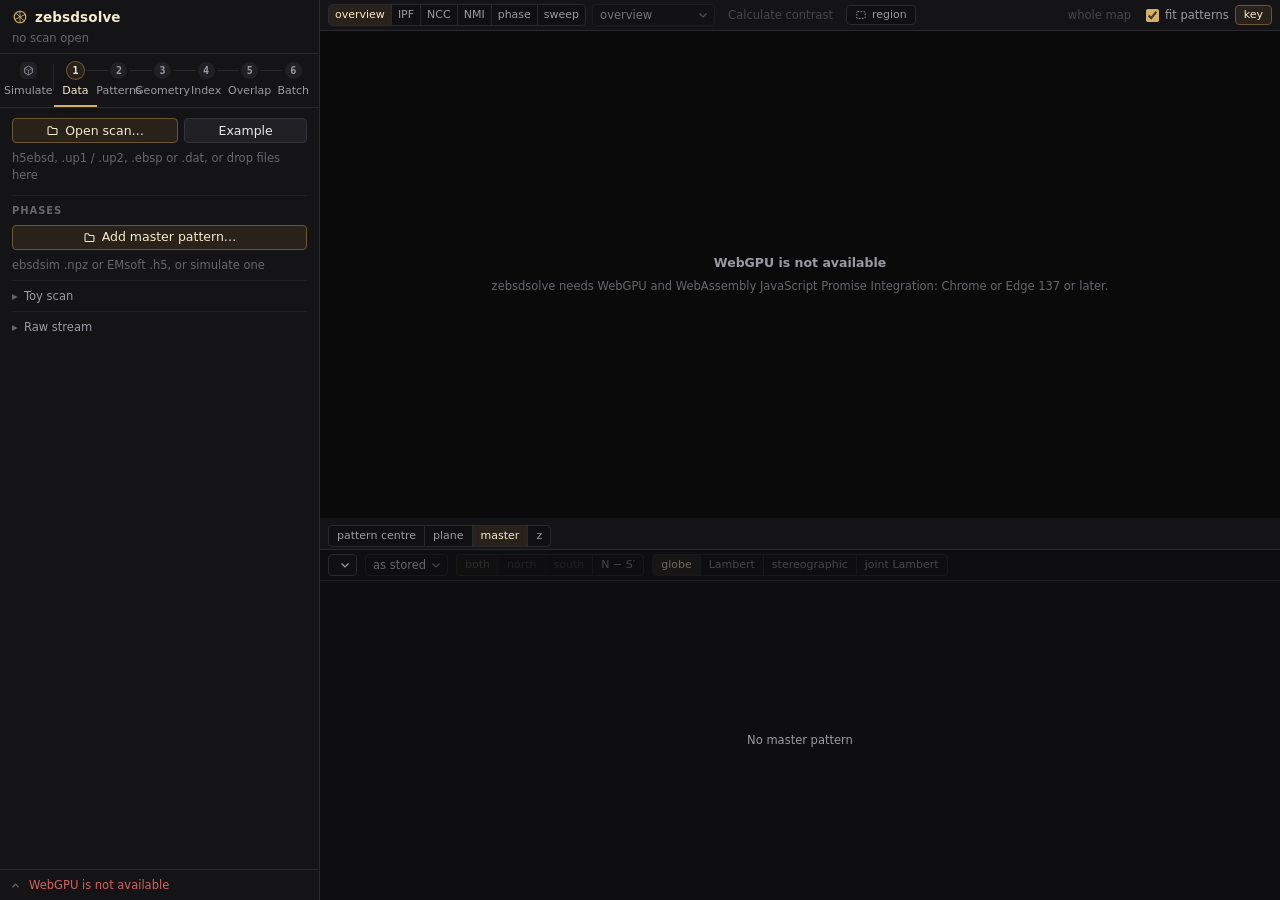
==== zebsdsolve_overlap/index.html @ 93751fd3 "Publish zebsdsolve overlap preview" ====
<!DOCTYPE html>
<html lang="en">
<head>
  <meta charset="utf-8">
  <meta name="viewport" content="width=device-width, initial-scale=1">
  <title>zebsdsolve overlap · EBSD indexing preview</title>
  <link rel="stylesheet" href="./css/app.css">
  <link rel="modulepreload" href="./zebsdsolve/zebsdsolve.js">
</head>
<body>
  <svg width="0" height="0" style="position:absolute" aria-hidden="true">
    <symbol id="i-logo" viewBox="0 0 20 20"><circle cx="10" cy="10" r="7.2" fill="none" stroke="currentColor" stroke-width="1.5"/><path d="M3.5 13.2 16.5 6.8M5 5.5l10 9M10 2.8v14.4" fill="none" stroke="currentColor" stroke-width="1.1" stroke-linecap="round"/></symbol>
    <symbol id="i-open" viewBox="0 0 16 16"><path d="M2.5 5.5V12a1 1 0 0 0 1 1h9a1 1 0 0 0 1-1V6.5a1 1 0 0 0-1-1H8L6.5 3.5h-3a1 1 0 0 0-1 1z" fill="none" stroke="currentColor" stroke-width="1.3" stroke-linejoin="round"/></symbol>
    <symbol id="i-play" viewBox="0 0 12 12"><path d="M3 1.8v8.4c0 .4.4.6.7.4l6.6-4.2c.3-.2.3-.6 0-.8L3.7 1.4c-.3-.2-.7 0-.7.4z" fill="currentColor"/></symbol>
    <symbol id="i-stop" viewBox="0 0 12 12"><rect x="2.5" y="2.5" width="7" height="7" rx="1" fill="currentColor"/></symbol>
    <symbol id="i-x" viewBox="0 0 12 12"><path d="M3 3l6 6M9 3l-6 6" fill="none" stroke="currentColor" stroke-width="1.5" stroke-linecap="round"/></symbol>
    <symbol id="i-crystal" viewBox="0 0 16 16"><path d="M8 1.6 13.6 4.8v6.4L8 14.4 2.4 11.2V4.8z" fill="none" stroke="currentColor" stroke-width="1.3" stroke-linejoin="round"/><path d="M2.4 4.8 8 8l5.6-3.2M8 8v6.4" fill="none" stroke="currentColor" stroke-width="1.1" stroke-linejoin="round" opacity=".75"/></symbol>
    <symbol id="i-up" viewBox="0 0 12 12"><path d="M3 7.5 6 4.5l3 3" fill="none" stroke="currentColor" stroke-width="1.5" stroke-linecap="round" stroke-linejoin="round"/></symbol>
    <symbol id="i-down" viewBox="0 0 16 16"><path d="M8 2.5v8M4.5 7.5 8 11l3.5-3.5M3 13.5h10" fill="none" stroke="currentColor" stroke-width="1.4" stroke-linecap="round" stroke-linejoin="round"/></symbol>
    <symbol id="i-roi" viewBox="0 0 16 16"><rect x="2.5" y="3.5" width="11" height="9" rx="1" fill="none" stroke="currentColor" stroke-width="1.3" stroke-dasharray="2.2 1.8"/></symbol>
  </svg>

  <div class="app" id="app" data-busy="0" data-scan="0">
    <aside class="rail" id="rail">
      <header class="rail-head">
        <div class="brand-row">
          <span class="brand"><svg><use href="#i-logo"/></svg>zebsdsolve</span>
          <span class="adapter" id="adapter" title="GPU adapter"></span>
        </div>
        <div class="scan-meta" id="scan-meta">no scan open</div>
      </header>
      <nav class="tabs" id="tabs" role="tablist" aria-label="Steps">
        <button type="button" role="tab" id="tab-simulate" data-tab="simulate" aria-selected="false" class="aux" title="Simulate a master pattern from a crystal structure: for a phase that has none, or to look at one"><span class="step" aria-hidden="true"><svg><use href="#i-crystal"/></svg></span>Simulate</button>
        <button type="button" role="tab" id="tab-data" data-tab="data" aria-selected="true"><span class="step" aria-hidden="true">1</span>Data</button>
        <button type="button" role="tab" id="tab-patterns" data-tab="patterns" aria-selected="false"><span class="step" aria-hidden="true">2</span>Patterns</button>
        <button type="button" role="tab" id="tab-geometry" data-tab="geometry" aria-selected="false"><span class="step" aria-hidden="true">3</span>Geometry</button>
        <button type="button" role="tab" id="tab-index" data-tab="index" aria-selected="false"><span class="step" aria-hidden="true">4</span>Index</button>
        <button type="button" role="tab" id="tab-overlap" data-tab="overlap" aria-selected="false"><span class="step" aria-hidden="true">5</span>Overlap</button>
        <button type="button" role="tab" id="tab-batch" data-tab="batch" aria-selected="false"><span class="step" aria-hidden="true">6</span>Batch</button>
      </nav>

      <div class="panels" id="panels">
        <section class="panel" data-tab="data" role="tabpanel" aria-labelledby="tab-data">
          <div class="row">
            <button type="button" class="primary" id="btn-open" title="h5ebsd (kikuchipy, Bruker, EDAX, Oxford .h5oina), EDAX .up1 / .up2, Oxford .ebsp, NORDIF Pattern.dat with Setting.txt. Read in place, in pieces; nothing is uploaded. A project .json saved under Index brings its settings and geometry back."><svg><use href="#i-open"/></svg>Open scan…</button>
            <button type="button" id="btn-example" title="A small nickel scan (55 × 75 patterns of 60 × 60, kikuchipy, CC BY 4.0) with its master pattern">Example</button>
            <input type="file" id="file-scan" multiple hidden>
            <input type="file" id="file-ang" hidden accept=".ang">
          </div>
          <dl class="facts" id="scan-facts"></dl>
          <p class="hint" id="scan-hint">h5ebsd, .up1 / .up2, .ebsp or .dat, or drop files here</p>
          <h4>Phases</h4>
          <div class="row">
            <button type="button" class="primary" id="btn-phase" title="One master pattern per candidate phase: ebsdsim .npz or EMsoft .h5. A phase that has none can be simulated under Simulate."><svg><use href="#i-open"/></svg>Add master pattern…</button>
            <input type="file" id="file-phase" multiple hidden accept=".npz,.h5,.hdf5">
          </div>
          <ul class="phases" id="phases"></ul>
          <p class="hint" id="phases-hint">ebsdsim .npz or EMsoft .h5, or simulate one</p>
          <details class="sub" id="toy">
            <summary title="A scan with a known answer, simulated from the master patterns above under the geometry as it stands: grains with random orientations and phases, on a background, counted as electrons. The same seed and settings make the same scan.">Toy scan</summary>
            <div class="fields" data-group="toy"></div>
            <div class="row">
              <button type="button" class="primary act" id="btn-toy" disabled title="Needs at least one master pattern">Make toy scan</button>
            </div>
          </details>
          <details class="sub">
            <summary title="For files that record no map or pattern shape. 0: as the file says. Open the file again after setting these.">Raw stream</summary>
            <div class="fields" data-group="scan"></div>
          </details>
        </section>

        <section class="panel" data-tab="patterns" role="tabpanel" aria-labelledby="tab-patterns" hidden>
          <h4>Size</h4>
          <div class="fields pstep" data-group="resolution">
            <label class="field wide" title="The whole factors that divide the pattern: plain binning. Any other factor can be typed below.">
              <span>pattern</span>
              <select id="bin-choices" disabled><option>open a scan</option></select>
            </label>
          </div>
          <dl class="kv" id="res-readout"></dl>
          <h4>NLPAR</h4>
          <div class="fields pstep" data-group="nlpar"></div>
          <dl class="kv" id="nlpar-readout" title="The selected pattern: its noise as stored and the share left after averaging; the share of its average that is the pattern itself; the neighbours that hold over 1 % of it"></dl>
          <h4>Background</h4>
          <div class="fields pstep" data-group="bgstatic"></div>
          <div class="fields pstep" data-group="bgdynamic"></div>
          <h4>Filters</h4>
          <div class="fields pstep" data-group="clahe"></div>
          <div class="fields pstep" data-group="bandpass"></div>
          <div class="fields pstep" data-group="mask"></div>
          <details class="sub">
            <summary title="CLAHE and the band pass reach the master patterns too, on the sphere, at the sizes they have there">Master</summary>
            <div class="fields pstep" data-group="master"></div>
            <dl class="kv" id="angle-readout"></dl>
          </details>
        </section>

        <section class="panel" data-tab="geometry" role="tabpanel" aria-labelledby="tab-geometry" hidden>
          <p id="imported-geometry-notice" class="geometry-notice" role="status" hidden>Pattern centre imported. Fitting is optional.</p>
          <div class="row">
            <button type="button" class="primary act" id="btn-fit-auto" title="From the geometry as it was given (by the file, or typed in): the vote for the pattern centre, then the simplest model of how the source moves over the scan that the map supports (one centre, a tilt line, the plane).">Auto fit geometry</button>
          </div>
          <div class="row">
            <button type="button" class="act" id="btn-fit-pc" title="One pattern centre for the whole map: tiers of candidates (PC search below), the fit patterns voting with their best correlation over all orientations.">Fit PC</button>
            <button type="button" class="act" id="btn-fit-plane" title="The plane of source points, from the geometry as it stands: every fit pattern fitted by itself (orientation and source), then the affine or projective map of the scan's rows and columns through those points (Winkelmann et al. 2020; kikuchipy's fit_pc).">Fit plane</button>
          </div>
          <dl class="kv" id="fit-readout"></dl>
          <details class="sub" id="plane-said-box" hidden>
            <summary>Fit details</summary>
            <dl class="kv" id="plane-said" title="Each with its standard error from leaving out one block of the map at a time. scatter: the patterns' own points about the fit. misfit: each model's error on held-out blocks against the best one's. swing, tilt: the sample's against the nominal. scan: its turn in the sample's plane and how far off square. steps: the beam's travel per row and column against what the steps and the pixel size say (1: as given)."></dl>
          </details>

          <h4>Pattern centre</h4>
          <div class="tri" id="pc-grid" title="Bruker convention: x and y in fractions of the pattern's width and height from the left and top, z in fractions of its height. current: a fit's, typed in, or the file's; type to set it. With a plane in use, it is the plane's at the map's middle."></div>
          <div class="row tight">
            <button type="button" class="mini" id="btn-geo-undo" disabled title="The pattern centre and detector rotation from before the last fit (and back again)">undo fit</button>
            <button type="button" class="mini" id="btn-geo-file" disabled title="The geometry as the scan was opened">reset to file</button>
          </div>

          <h4>PC search</h4>
          <div class="fields" data-group="pcrange"></div>
          <details class="sub" id="pc-plan-box">
            <summary id="pc-plan-sum">Tiers</summary>
            <pre class="readout" id="pc-plan" title="What Fit PC searches, from the pattern centre in use: each tier's range and step, about the last tier's winner"></pre>
          </details>
          <details class="sub">
            <summary>Advanced</summary>
            <div class="fields" data-group="pcsearch"></div>
          </details>

          <h4>Geometry</h4>
          <div class="fields" id="geometry-fields"></div>
          <details class="sub">
            <summary>Advanced</summary>
            <div class="tri" id="geo-turn-fields"></div>
            <div class="fields" data-group="pixel"></div>
          </details>

          <h4>Plane</h4>
          <div class="state"><span>in use</span><b id="plane-state">none</b>
            <button type="button" class="mini" id="btn-geo-plane" disabled title="Back to one pattern centre and the scan's steps">drop</button>
          </div>
          <div class="fields" data-group="plane"></div>
          <details class="sub">
            <summary>Advanced</summary>
            <div class="fields" data-group="planemore"></div>
          </details>
        </section>

        <section class="panel" data-tab="index" role="tabpanel" aria-labelledby="tab-index" hidden>
          <div class="row">
            <button type="button" class="primary act" id="btn-index"><svg><use href="#i-play"/></svg>Index</button>
            <button type="button" class="act" id="btn-batch-add">Add to batch</button>
            <button type="button" class="act" id="btn-tune" title="Before a large scan: index a sample of the region a few times over, and keep the batch and workgroup sizes that run fastest on this machine. About ten short trials.">Tune speed</button>
          </div>
          <dl class="kv" id="index-readout"></dl>
          <progress id="index-progress" max="1" value="0" aria-label="Indexing progress" hidden></progress>
          <div class="fields" data-group="index"></div>
          <h4>Acceptance</h4>
          <div class="fields" data-group="accept"></div>
          <dl class="kv" id="sweep-readout"></dl>
          <details class="sub">
            <summary>Sweeps</summary>
            <div class="fields" data-group="sweeps"></div>
          </details>
          <details class="sub">
            <summary>Advanced</summary>
            <div class="fields" data-group="indexmore"></div>
          </details>
          <details class="sub">
            <summary>IPF key</summary>
            <div class="fields" data-group="maps"></div>
          </details>
          <h4>Export</h4>
          <div class="row">
            <button type="button" class="needs-results" id="btn-ang"><svg><use href="#i-down"/></svg>.ang</button>
            <button type="button" class="needs-results" id="btn-ctf"><svg><use href="#i-down"/></svg>.ctf</button>
            <button type="button" class="needs-results" id="btn-h5"><svg><use href="#i-down"/></svg>.h5</button>
            <button type="button" class="needs-results" id="btn-h5oina"><svg><use href="#i-down"/></svg>.h5oina</button>
            <button type="button" id="btn-json" title="The geometry and every setting, as JSON. Dropped on the window (or opened with a scan), it brings them back."><svg><use href="#i-down"/></svg>project .json</button>
          </div>
        </section>
        <section class="panel" data-tab="overlap" role="tabpanel" aria-labelledby="tab-overlap" hidden>
          <div class="row"><button type="button" class="primary act" id="btn-overlap-run">Run overlap</button></div>
          <div class="fields">
            <label class="field wide"><span>Primary</span><select id="overlap-primary"><option value="stored">Existing results</option><option value="index">Index first</option></select></label>
            <label class="field"><span>Maximum components</span><select id="overlap-limit"><option>2</option><option>3</option><option>4</option></select></label>
            <label class="field"><span>Search candidates</span><input id="overlap-keep-n" type="number" min="1" max="8" step="1" value="1" title="Orientations retained per phase for each residual search in the next overlap run. Each is refined against the same residual, then compared by fitting all components to the original pattern. The primary indexing step is unchanged. For 3–4 components, the single-candidate sequence is also checked to prevent a worse final fit."></label>
          </div>
          <label class="check" title="Fit one shared Gaussian blur and positive spatial gain profile for every retained component, refitting all amplitudes against the original prepared pattern. Detector geometry stays fixed. Optional orientation polishing uses the same fitting model."><input type="checkbox" id="overlap-blur-gain"> Fit blur / gain</label>
          <label class="check" title="Refine component orientations with the same shared blur/gain and amplitude objective used for the mixture. Pattern centre stays fixed. A stronger smaller fit can restart the search. Stage thresholds instead require a passing addition to continue."><input type="checkbox" id="overlap-polish"> Polish orientations</label>
          <div class="fields">
            <label class="check" title="Screen each refined residual proposal before mixture fitting. If all proposals fail, retain the previous fit. This changes computation and is separate from Show only; the threshold is not calibrated confidence."><input type="checkbox" id="overlap-screen"> Screen residual NCC</label>
            <label class="field"><span>Minimum NCC</span><input id="overlap-screen-value" type="number" min="-1" max="1" step="0.01" value="0" disabled title="Inclusive minimum signed residual NCC for each proposed component. Dataset quality, search settings and pattern-centre accuracy affect this score. Rejected proposals remain in the export."></label>
          </div>
          <div class="fields" title="Optional minimum reduction in residual SSE for each added component, divided by the original prepared pattern energy. Enter a fraction from 0 to 1: 0.01 means 1%. Leave all blank to disable. When enabled, fill every stage through Maximum components and enable Screen residual NCC. If the best joint fit misses the minimum, this search cannot advance to the next stage. These settings affect computation, not display filters.">
            <label class="field" id="overlap-stage-2-row"><span>K2 minimum ΔSSE</span><input id="overlap-stage-2" type="number" min="0" max="1" step="any" title="Minimum normalized SSE reduction when adding component 2. Leave all stage thresholds blank to disable; 0.01 means 1% of original prepared pattern energy."></label>
            <label class="field" id="overlap-stage-3-row"><span>K3 minimum ΔSSE</span><input id="overlap-stage-3" type="number" min="0" max="1" step="any" title="Minimum normalized SSE reduction when adding component 3. Leave all stage thresholds blank to disable; 0.01 means 1% of original prepared pattern energy."></label>
            <label class="field" id="overlap-stage-4-row"><span>K4 minimum ΔSSE</span><input id="overlap-stage-4" type="number" min="0" max="1" step="any" title="Minimum normalized SSE reduction when adding component 4. Leave all stage thresholds blank to disable; 0.01 means 1% of original prepared pattern energy."></label>
          </div>
          <div class="row"><button type="button" class="act" id="btn-overlap-primary">Index primary</button><button type="button" class="act" id="btn-overlap-settings">Index settings</button></div>
          <progress id="overlap-progress" max="1" value="0" aria-label="Overlap progress" hidden></progress>
          <p class="readout" id="overlap-readout" role="status"></p>
          <div class="fields">
            <label class="field"><span>Primary NCC minimum</span><input id="overlap-primary-cutoff" type="number" min="-1" max="1" step="0.01" value="0" title="Inclusive acceptance of the original primary NCC. Controls the primary map and cells eligible for the next overlap run within the ROI; completed fits retain their execution cutoff."></label>
            <label class="field"><span>Residual map NCC minimum</span><input id="overlap-residual-cutoff" type="number" min="-1" max="1" step="0.01" value="0" title="Inclusive historical NCC of the refined residual-source orientation, before joint fitting or polishing. Filters the First accepted residual component map, independently of computational screening."></label>
            <label class="field wide"><span>Inspect</span><select id="overlap-component" title="Inspect the original primary or a component in the final fit."><option value="primary">Original primary</option><option value="1">Fit component 1</option><option value="2">Fit component 2</option></select></label>
          </div>
          <div class="fields overlap-filter">
            <label class="field"><span>Show only</span><select id="overlap-filter-metric"><option value="">All results</option></select></label>
            <label class="field"><span>Minimum</span><input id="overlap-filter-value" type="number" step="0.01" value="0.1" disabled></label>
          </div>
          <div class="row"><button type="button" id="btn-overlap-export">Export results</button></div>
        </section>
        <section class="panel" data-tab="batch" role="tabpanel" aria-labelledby="tab-batch" hidden>
          <div class="row"><button type="button" class="primary act" id="btn-batch-current">Add current scan</button></div>
          <label class="check batch-download-option" title="One ZIP per scan, using your browser's download location. The browser may ask to allow multiple downloads."><input type="checkbox" id="batch-downloads"> Save to Downloads</label>
          <button type="button" class="act" id="btn-batch-setup">Set up output folders…</button>
          <button type="button" class="act" id="btn-batch-folder">Set all output folders…</button>
          <div class="row"><button type="button" class="primary act" id="btn-batch-run">Run batch</button><button type="button" id="btn-batch-stop" disabled>Stop</button></div>
          <progress id="batch-progress" max="1" value="0" aria-label="Batch indexing progress" hidden></progress>
          <p class="readout" id="batch-readout"></p>
          <p class="readout" id="batch-editing"></p>
          <button type="button" class="act" id="btn-batch-new" hidden>Finish editing</button>
          <button type="button" class="act" id="btn-batch-clear">Clear batch</button>

        </section>

        <section class="panel" data-tab="simulate" role="tabpanel" aria-labelledby="tab-simulate" hidden>
          <div class="row">
            <button type="button" class="primary" id="btn-cif" title="A crystal structure to simulate: .cif (or drop one on the window). It is read into the International Tables' standard setting; how it was read goes to the log."><svg><use href="#i-open"/></svg>Open CIF…</button>
            <select id="cif-preset" title="Common crystals at their room-temperature lattice parameters">
              <option value="">or a preset…</option>
              <option value="Ni">nickel</option>
              <option value="Al">aluminium</option>
              <option value="Fe-alpha">iron, ferrite (bcc)</option>
              <option value="Fe-gamma">iron, austenite (fcc)</option>
              <option value="Si">silicon</option>
              <option value="Ti-alpha">titanium, α (hcp)</option>
              <option value="GaN">gallium nitride</option>
            </select>
            <input type="file" id="file-cif" hidden accept=".cif">
          </div>
          <div class="crystal" id="crystal" hidden>
            <div class="crystal-name"><b id="crystal-name"></b><span id="crystal-group"></span></div>
            <div class="cellpars" id="cellpars" title="The cell (Å, °): the parameters the crystal's family leaves free can be typed in, the others follow. Point at one to see it on the cell."></div>
            <div class="sites" id="crystal-sites"></div>
            <p class="facts-line" id="crystal-facts" title="Point group, density and the cell's volume"></p>
          </div>
          <div class="row">
            <button type="button" class="primary act" id="btn-simulate" disabled title="Needs a crystal: open a CIF or pick a preset"><svg><use href="#i-play"/></svg>Simulate</button>
          </div>
          <div class="result" id="sim-result" hidden>
            <div class="row">
              <input type="text" id="sim-name" spellcheck="false" autocomplete="off" title="The name the phase takes when it is added, and the saved file's">
              <button type="button" class="primary" id="btn-sim-phase" disabled title="Add the simulated master pattern as a candidate phase (listed under Data)">Add as phase</button>
              <button type="button" id="btn-sim-save" disabled title="Save it as an .npz in ebsdsim's layout, which this app, the Python package and ebsdsim all read"><svg><use href="#i-down"/></svg>.npz</button>
            </div>
          </div>
          <h4>Beam</h4>
          <div class="fields" data-group="simbeam"></div>
          <h4>Master</h4>
          <div class="fields" data-group="simmaster"></div>
          <details class="sub">
            <summary>Advanced</summary>
            <div class="fields" data-group="simbethe"></div>
            <div class="fields" data-group="simsolver"></div>
          </details>
        </section>
      </div>

      <footer class="console" id="console" data-open="0" data-err="0">
        <div class="console-log" id="console-log">
          <div class="console-head">
            <span class="ttl">log</span>
            <span class="grow"></span>
            <button type="button" class="ghost mini" id="btn-log-copy" title="Copy the log">copy</button>
            <button type="button" class="ghost mini icon" id="btn-log-close" title="Fold the log away"><svg class="flip"><use href="#i-up"/></svg></button>
          </div>
          <pre class="log" id="log"></pre>
        </div>
        <div class="console-bar" id="console-bar" role="button" tabindex="0" aria-expanded="false" aria-controls="console-log" title="The log: click to open it">
          <span class="progress" id="progress" hidden><span id="progress-bar"></span></span>
          <svg class="chev"><use href="#i-up"/></svg>
          <span class="status" id="status">starting…</span>
          <span class="badge" id="log-badge" hidden title="Errors since the log was last open"></span>
          <span class="compile" id="compile" hidden></span>
          <button type="button" class="stop mini" id="btn-stop" hidden><svg><use href="#i-stop"/></svg>Stop</button>
        </div>
      </footer>
    </aside>

    <main class="stage" id="stage">
      <section id="batch-workspace" class="batch-workspace" aria-label="Batch queue" hidden>
        <div class="batch-heading"><h2>Batch queue</h2><span id="batch-count"></span></div>
        <p id="batch-empty">No queued scans</p>
        <div class="batch-table-wrap"><table class="batch-table" id="batch-table" hidden>
          <thead><tr><th scope="col">Output name</th><th scope="col">Folder</th><th scope="col">Scan</th><th scope="col">Phases</th><th scope="col">BW</th><th scope="col">ROI</th><th scope="col">Status</th><th scope="col">Actions</th></tr></thead>
          <tbody id="batch-jobs"></tbody>
        </table></div>
      </section>
      <section class="pane map-pane" id="map-pane">
        <div class="pane-bar">
          <div class="seg" id="map-kind" role="tablist">
            <button type="button" data-kind="overview" aria-pressed="true" title="Stored pattern quality or calculated pattern contrast">overview</button>
            <button type="button" data-kind="ipf" aria-pressed="false" title="Inverse pole figure colours: the crystal direction along a sample axis (beside: the axis and the key)">IPF</button>
            <button type="button" data-kind="ncc" aria-pressed="false" title="Normalized cross-correlation of each pattern with its simulation">NCC</button>
            <button type="button" data-kind="nmi" aria-pressed="false" title="Normalized mutual information of each pattern with its simulation; its key gives z too (how far above chance on this scan, in chance's standard deviations), which is the NMI on another scale">NMI</button>
            <button type="button" data-kind="phase" aria-pressed="false">phase</button>
            <button type="button" data-kind="sweep" aria-pressed="false" title="The sweep that found an accepted match for each cell (dark: none did)">sweep</button>
          </div>
          <span class="map-opts" id="ipf-opts" hidden>
            <select id="ipf-axis" class="slim" aria-label="IPF sample axis" title="The sample axis whose direction in the crystal is coloured">
              <option value="ipf_z">Z</option>
              <option value="ipf_x">X</option>
              <option value="ipf_y">Y</option>
            </select>
            <select id="ipf-key" class="slim" aria-label="IPF colour key" title="The colour key. Nolze: Nolze and Hielscher's (2016, 'Orientations – perfectly colored'): the hue balanced so that red, yellow, green, cyan, blue and magenta take even shares, a gray centre, and no jump where symmetry-equivalent directions meet (the Laue class's key). Nolze, rotations: the same from the proper rotations alone, so that a direction and its opposite differ: it tells apart orientations the Laue key colours alike. RGB corners: the classic key, red, green and blue at the sector's corners ([001], [101], [111] for cubic) mixed between, uneven in hue. White centre: white at the sector's middle and the hue round it.">
              <option value="perfect">Nolze</option>
              <option value="perfect_rotation">Nolze, rotations</option>
              <option value="classic">RGB corners</option>
              <option value="hue">white centre</option>
            </select>
          </span>
          <span class="map-opts" id="overview-opts">
            <select id="overview-source" class="slim" aria-label="Overview source" title="What the overview shows: the quality the file stores for each pattern, or each pattern's contrast" disabled><option value="none">overview</option><option value="calculated">pattern contrast</option></select>
            <button type="button" class="ghost mini" id="btn-overview" disabled title="Calculate each pattern's contrast (its standard deviation), coarse at once and sharpening">Calculate contrast</button>
          </span>
          <button type="button" class="tool" id="btn-roi" aria-pressed="false" title="The region of interest, which the fits and indexing keep to: drag a box on the map (shift-drag does it any time)"><svg><use href="#i-roi"/></svg><span id="roi-text">region</span></button>
          <button type="button" class="ghost mini icon" id="btn-roi-clear" aria-label="Clear region" hidden title="The whole map again"><svg><use href="#i-x"/></svg></button>
          <span class="grow"></span>
          <span class="meta" id="map-hover"></span>
          <button type="button" class="ghost mini" id="btn-zoom" disabled title="Scroll to zoom in on the map, drag to move it, double-click (or this) to show all of it">whole map</button>
          <label class="check" title="Show the fit points on the map"><input type="checkbox" id="show-fit" checked> fit patterns</label>
          <button type="button" class="tool" id="btn-key" aria-pressed="true" title="Show or hide the key to the map's colours, on its right">key</button>
        </div>
        <div class="map-views">
          <div class="map-view">
            <div class="pane-bar overlap-map-control" id="overlap-map-control" hidden><select id="overlap-map-component" aria-label="Left map component"><option value="primary">Original primary</option><option value="residual">First accepted residual component</option><option value="1">Fit component 1</option><option value="2">Fit component 2</option></select><select id="overlap-map" aria-label="Left map metric">
            <optgroup label="Selected component">
              <option value="ipf_z">IPF Z</option><option value="ipf_x">IPF X</option><option value="ipf_y">IPF Y</option><option value="phase">Phase</option>
              <option value="fraction">Contrast share</option><option value="proposal_ncc">Search NCC</option>
            </optgroup>
            <optgroup label="Mixture fit">
              <option value="mixture_ncc">Mixture NCC</option><option value="single_improvement">ΔSSE over single</option>
            </optgroup>
          </select></div>
        <div class="well" id="map-well" tabindex="0" title="Click or drag to select a pattern; the arrow keys step it (with shift: by ten). Scroll zooms about the pointer, a drag moves a zoomed map.">
          <canvas id="map" width="1" height="1"></canvas>
          <svg id="map-over" class="over"></svg>
          <div class="legend" id="map-legend" hidden title="What the map's colours mean. Click to fold it away."></div>
          <div class="empty" id="map-empty">
            <p><b>Open a scan</b> or try the example</p>
          </div>
        </div>
          </div>
          <div class="map-view" id="overlap-map-view" hidden>
            <div class="pane-bar overlap-map-control" id="overlap-map-control-2"><select id="overlap-map-component-2" aria-label="Right map component"><option value="primary">Original primary</option><option value="residual" selected>First accepted residual component</option><option value="1">Fit component 1</option><option value="2">Fit component 2</option></select><select id="overlap-map-2" aria-label="Right map metric">
            <optgroup label="Selected component">
              <option value="ipf_z">IPF Z</option><option value="ipf_x">IPF X</option><option value="ipf_y">IPF Y</option><option value="phase">Phase</option>
              <option value="fraction">Contrast share</option><option value="proposal_ncc">Search NCC</option>
            </optgroup>
            <optgroup label="Mixture fit">
              <option value="mixture_ncc">Mixture NCC</option><option value="single_improvement">ΔSSE over single</option>
            </optgroup>
          </select></div>
        <div class="well" id="overlap-map-well" tabindex="0" title="Click or drag to select a pattern; the arrow keys step it (with shift: by ten). Scroll zooms about the pointer, a drag moves a zoomed map.">
          <canvas id="overlap-map-canvas" width="1" height="1"></canvas>
          <svg id="overlap-map-over" class="over"></svg>
          <div class="legend" id="overlap-map-legend" hidden title="What the map's colours mean. Click to fold it away."></div>
        </div>
          </div>
        </div>
      </section>

      <div class="split split-h" id="split-dock" role="separator" aria-orientation="horizontal" title="Drag to resize; double-click for the default"></div>

      <section class="pane dock-pane">
        <div class="pane-bar">
          <div class="seg" id="dock-kind" role="tablist">
            <button type="button" data-dock="votes" aria-pressed="false" title="The last pattern-centre search: the volume of the fit patterns' votes over every candidate (x, y, z)">pattern centre</button>
            <button type="button" data-dock="plane" aria-pressed="false" title="The last plane fit: every fit pattern's own source point, and the plane through them">plane</button>
            <button type="button" data-dock="master" aria-pressed="true" title="A master pattern: a phase's, or the last simulated one">master</button>
            <button type="button" data-dock="z" aria-pressed="false" title="How the indexed cells' matches stand above chance, with the acceptance threshold">z</button>
          </div>
          <span class="grow"></span>
          <span class="meta" id="dock-meta"></span>
        </div>
        <div class="dock">
          <div class="dock-view" id="dock-votes" hidden>
            <div class="votes pcv" id="votes-body" data-empty="1">
              <section class="zone pcv-cmp" id="pc-cmp">
                <header class="zone-bar">
                  <span class="ttl">Pattern</span>
                  <span class="grow"></span>
                  <div class="seg" id="pc-cmp-show" role="tablist" title="The simulation beside the pattern: under the pattern centre the file gave and under the one in use in turn, or one of them held. Each has its own orientation, found under that centre and refined. A click on the simulation switches between the two.">
                    <button type="button" data-show="flicker" aria-pressed="true">flicker</button>
                    <button type="button" data-show="file" aria-pressed="false">file PC</button>
                    <button type="button" data-show="now" aria-pressed="false">current PC</button>
                  </div>
                </header>
                <div class="pc-cmp-pair">
                  <figure><div class="well"><canvas id="pc-cmp-exp" width="1" height="1"></canvas></div><figcaption><span id="pc-cmp-exp-cap">the pattern</span></figcaption></figure>
                  <figure><div class="well" id="pc-cmp-well"><canvas id="pc-cmp-sim" width="1" height="1"></canvas><span class="pc-tag" id="pc-cmp-tag"></span></div><figcaption><span id="pc-cmp-cap"></span></figcaption></figure>
                </div>
                <pre class="readout zone-foot" id="pc-cmp-readout"></pre>
              </section>
              <section class="zone pcv-search" id="votes-grid" data-mode="z">
                <header class="zone-bar">
                  <span class="ttl">Search</span>
                  <div class="seg" id="votes-levels" role="tablist" title="Every tier the search scored, in order. Each is centred on the last one's winner and narrower (or as wide and moved, when the winner was on the border)."></div>
                  <span class="meta" id="votes-meta"></span>
                  <span class="grow"></span>
                  <div class="seg" id="votes-what" role="tablist" title="What the volume and the slices show: the density of the patterns' ballots, which chose the winner, or the patterns' mean correlation">
                    <button type="button" data-what="ballots" aria-pressed="true">ballots</button>
                    <button type="button" data-what="mean" aria-pressed="false">mean NCC</button>
                  </div>
                </header>
                <div class="votes-empty" id="votes-hint">
                  <p class="hint">Search plan</p>
                  <pre class="readout" id="votes-plan"></pre>
                </div>
                <div class="pcv-body">
                  <figure class="space"><div class="well"><canvas id="votes-3d" width="1" height="1"></canvas></div><figcaption><span id="votes-3d-cap"></span></figcaption></figure>
                  <figure class="every"><div class="well" tabindex="0" title="Click a slice to move the cross-hair; scroll over the slices, or drag the slider, to step through them; the arrow keys and Page Up / Page Down do the same"><canvas id="votes-all" width="1" height="1"></canvas><svg id="votes-all-over" class="over"></svg></div>
                    <figcaption>
                      <div class="seg" id="votes-mode" role="tablist" title="Every slice along one axis, side by side">
                        <button type="button" data-mode="z" aria-pressed="true" title="Every x–y slice, side by side along z">z</button>
                        <button type="button" data-mode="y" aria-pressed="false" title="Every x–z slice, side by side along y">y</button>
                        <button type="button" data-mode="x" aria-pressed="false" title="Every y–z slice, side by side along x">x</button>
                      </div>
                    <label class="check" title="A disc on each candidate that some fit pattern scores highest under, larger the more patterns choose it. A vote is trustworthy where the patterns agree."><input type="checkbox" id="votes-pats"> per pattern</label>
                      <span id="votes-all-cap"></span><input type="range" class="slide" id="votes-all-slide" min="0" max="0" step="1">
                    </figcaption>
                  </figure>
                </div>
                <div class="zone-foot vote-read">
                  <pre class="readout" id="votes-readout"></pre>
                  <div class="vote-acts">
                    <button type="button" class="mini" id="votes-take" title="Make the candidate under the cross-hair the pattern centre, to fit again from there">use cross-hair</button>
                    <button type="button" class="ghost mini" id="votes-follow" title="Put the cross-hair back on the pattern centre in use. It goes there by itself whenever the pattern centre changes (a fit, or a value typed in).">reset cross-hair</button>
                  </div>
                  <p class="hint marks"><span class="k" style="color:#fff">□</span> winner <span class="k" style="color:#fff">┄</span> next tier <span class="k" style="color:#fff">╱</span> path <span class="k" style="color:#e8c77e">+</span> current <span class="k" style="color:#9d9da4">×</span> start <span class="k" style="color:#6a9ec8">×</span> file</p>
                </div>
              </section>
            </div>
          </div>
          <div class="dock-view" id="dock-plane" hidden>
            <div class="plane-wrap" id="plane-body" hidden>
              <div class="view-bar">
                <div class="seg" id="plane-mode" role="tablist" title="How the fit is shown: each pattern-centre coordinate's trend along the map's rows and columns, or the three together as colour over the map">
                  <button type="button" data-mode="trends" aria-pressed="true">trends</button>
                  <button type="button" data-mode="colour" aria-pressed="false">colour</button>
                </div>
              </div>
              <div class="well"><canvas id="plane-canvas" width="1" height="1"></canvas></div>
              <p class="hint" id="plane-cap"></p>
            </div>
            <p class="hint" id="plane-hint">No plane fit yet</p>
          </div>
          <div class="dock-view" id="dock-master" data-empty="1">
            <div class="view-bar">
              <select id="master-src" title="Which master pattern: a candidate phase's, or the last simulated one"></select>
              <select id="master-stage" title="A phase's master as it was loaded, or filtered: after the master filters under Patterns (CLAHE, the band pass, the smoothing), as patterns are matched with it">
                <option value="stored">as stored</option>
                <option value="filtered">filtered</option>
              </select>
              <div class="seg" id="master-site" role="tablist" title="The simulated master of every site together (weighted by their shares), or of one site alone (or click its name under Simulate)" hidden></div>
              <div class="seg" id="view-half" role="tablist" title="What is shown of the sphere. For a crystal without a centre of symmetry the two hemispheres differ: look at both, one, or the difference I(d) − I(−d) of the upper and the lower one's inversion (orange: brighter, blue: darker).">
                <button type="button" data-half="both" aria-pressed="true" title="Both hemispheres, each seen from above (Lambert and stereographic projections)">both</button>
                <button type="button" data-half="north" aria-pressed="false" title="The upper (northern) hemisphere alone">north</button>
                <button type="button" data-half="south" aria-pressed="false" title="The lower (southern) hemisphere alone, seen from above">south</button>
                <button type="button" data-half="diff" aria-pressed="false" title="The upper hemisphere less the lower one's inversion, I(d) − I(−d): zero everywhere for a crystal with a centre of symmetry">N − S′</button>
              </div>
              <div class="seg" id="view-mode" role="tablist" title="How the sphere is drawn. Drag to turn it (flat projections, locked: to move it), shift-drag to move it, scroll to zoom about the pointer, control-scroll to spin it, double-click for the first view.">
                <button type="button" data-view="globe" aria-pressed="true" title="The sphere seen from outside">globe</button>
                <button type="button" data-view="lambert" aria-pressed="false" title="The two hemispheres as equal-area (Lambert) squares, as master patterns are stored">Lambert</button>
                <button type="button" data-view="stereographic" aria-pressed="false" title="The two hemispheres as stereographic discs: angles kept, areas not">stereographic</button>
                <button type="button" data-view="joint" aria-pressed="false" title="The whole sphere in one square: the upper Lambert square in the middle (a diamond), the lower one's four triangles folded out into the corners (the joint Rosca–Lambert projection)">joint Lambert</button>
              </div>
            </div>
            <div class="well globe-well" id="master-well">
              <div class="well-tools tl">
                <label class="check" id="view-stereo-box" title="The globe as a stereogram: two views, one for each eye, side by side, for parallel viewing (look through the screen, as at something far off, until the two fuse). The globes stand as far apart as the eyes; their turn against each other is the eyes' angle on the sphere at the distance set below."><input type="checkbox" id="view-stereo"> stereo</label>
              </div>
              <div class="well-tools tr">
                <label class="check" id="view-lock-box" title="Keep the flat projections' poles where they are: a drag then moves the picture instead of turning the sphere (control-scroll still spins it about the north pole; shift-drag moves it either way). No effect on the globe."><input type="checkbox" id="view-lock" checked> lock</label>
                <div class="seg" id="view-look" role="tablist" title="Look down a crystal axis (in a flat projection: that axis at the centre). Drag the picture to turn it from there.">
                  <button type="button" data-look="0,0,1" title="Down onto the north pole: the crystal's z">z</button>
                  <button type="button" data-look="1,0,0" title="Along the crystal's x">x</button>
                  <button type="button" data-look="0,1,0" title="Along the crystal's y">y</button>
                  <button type="button" data-look="0,0,-1" title="Up onto the south pole">−z</button>
                  <button type="button" data-look="" title="The first view (or double-click the picture)">↺</button>
                </div>
              </div>
              <div class="well-tools bl stereo-bar" id="stereo-bar" hidden>
                <label title="How far the screen is from your eyes: the angle between the two views is the eye separation over this (at 500 mm and 60 mm, 6.9°)">distance <input type="range" id="stereo-dist" min="200" max="1500" step="10" value="500"><output id="stereo-dist-out">500 mm</output></label>
                <label title="The distance between your eyes (the interpupillary distance), which is how far apart the two views stand on the screen, taking a screen pixel as 0.265 mm (a 96 dpi screen: a different one needs it adjusted)"><span>eye separation</span> <input type="range" id="stereo-ipd" min="40" max="80" step="1" value="60"><output id="stereo-ipd-out">60 mm</output></label>
                <label class="check" title="Swap the two views (for cross-eyed viewing)"><input type="checkbox" id="stereo-swap"> swap</label>
              </div>
            </div>
            <p class="hint" id="master-hint">No master pattern</p>
          </div>
          <div class="dock-view" id="dock-z" hidden>
            <div class="well"><canvas id="zhist" width="1" height="1"></canvas></div>
            <p class="hint" id="z-hint">Not indexed yet</p>
          </div>
        </div>
      </section>

      <div class="split split-v" id="split-pat" role="separator" aria-orientation="vertical" title="Drag to resize; double-click for the default"></div>

      <section class="pane pat-pane" id="pat-pane">
        <div class="pane-bar">
          <span class="meta cell" id="pat-cell">pattern</span>
          <label id="overlap-pattern-control" hidden><select id="overlap-inspection" aria-label="Pattern comparison"><option value="mixture">Mixture</option><option value="component">Component</option></select></label>
          <span class="grow"></span>
          <label class="check" title="A pattern that nothing has indexed yet is indexed on the spot, as the fits index theirs (spherical correlation at the fit's bandwidth, then refined), so its simulation and scores show for any cell and follow the filters and the geometry as you change them."><input type="checkbox" id="pat-live" checked> index on the spot</label>
          <label class="check" id="pat-full-box" title="Show the pattern at its stored size instead of the reduced one" hidden><input type="checkbox" id="pat-full"> stored size</label>
        </div>
        <div class="pats" id="pats">
          <figure><div class="well"><canvas id="pat-exp" width="1" height="1"></canvas><svg id="pat-over" class="over"></svg><canvas id="pat-shares" class="inset" width="1" height="1" hidden title="How much of each stored pattern around it this average holds: the map cells around the selected one, itself in the middle; brighter, more"></canvas></div>
            <figcaption class="pick"><select id="pat-stage" title="How far along its preparation the pattern is shown: as the file stores it; the static background subtracted from every pattern (when one is); averaged with its neighbours, before any filter (when NLPAR is on); filtered, as it is indexed">
              <option value="stored">as stored</option>
              <option value="background">background</option>
              <option value="averaged">averaged</option>
              <option value="filtered">filtered</option>
            </select><span id="pat-exp-cap"></span></figcaption></figure>
          <figure><div class="well"><canvas id="pat-sim" width="1" height="1"></canvas></div><figcaption id="pat-sim-cap">simulated</figcaption></figure>
          <figure><div class="well" id="pat-cmp-well"><canvas id="pat-diff" width="1" height="1"></canvas><div class="wipe" id="pat-wipe" hidden></div></div>
            <figcaption class="pick"><select id="pat-cmp" title="How the pattern and its simulation are set against each other">
              <option value="diff">difference</option>
              <option value="split">split</option>
            </select></figcaption></figure>
          <div class="facts-cell">
            <dl class="facts tall" id="pat-facts"></dl>
          </div>
        </div>
        <div class="pats overlap-pats" id="overlap-pats" hidden>
          <figure><div class="well"><canvas id="overlap-target" width="1" height="1"></canvas></div><figcaption id="overlap-target-caption">Measured</figcaption></figure>
          <figure><div class="well"><canvas id="overlap-simulation" width="1" height="1"></canvas></div><figcaption id="overlap-simulation-caption">Reconstruction</figcaption></figure>
          <figure><div class="well"><canvas id="overlap-residual" width="1" height="1"></canvas></div><figcaption>Signed residual</figcaption></figure>
          <figure id="overlap-gain-panel"><div class="well"><canvas id="overlap-gain" width="1" height="1" hidden></canvas><span id="overlap-gain-empty">Unavailable</span></div><figcaption>Gain profile<span id="overlap-gain-range"></span></figcaption></figure>
          <div class="facts-cell"><span id="overlap-point-status" role="status"></span><table class="overlap-table"><thead><tr><th>Component</th><th>Phase</th><th id="overlap-weight-heading">Contrast share</th><th>Source NCC</th></tr></thead><tbody id="overlap-components"></tbody></table><dl class="facts" id="overlap-facts"></dl></div>
        </div>
      </section>

      <section class="pane xtal-pane" id="xtal-pane">
        <div class="pane-bar">
          <span class="ttl">crystal</span>
          <span class="meta" id="xtal-meta"></span>
        </div>
        <div class="xtal-body" id="xtal-body">
          <div class="well globe-well cell-well" id="cell-well" title="Drag to turn the cell, scroll to zoom, control-scroll to spin it about the view, double-click for the first view">
            <div class="well-tools tl"><label class="check" title="The cell and the master turn together: either one's turns are the other's (a locked flat projection keeps its poles)"><input type="checkbox" id="cell-link"> lock to master</label><label class="check" title="Draw 3 × 3 × 3 cells, the lattice's grid through them, so that the density of atoms along planes and directions shows"><input type="checkbox" id="cell-super"> 3 × 3 × 3</label></div>
            <div class="well-tools tr"><div class="seg" id="cell-look" role="tablist" title="Look along a lattice vector">
              <button type="button" data-look="0" title="Along a">a</button>
              <button type="button" data-look="1" title="Along b">b</button>
              <button type="button" data-look="2" title="Along c">c</button>
              <button type="button" data-look="" title="The first view (or double-click the cell)">↺</button>
            </div></div>
          </div>
          <div class="energy" id="energy" title="The energy model (a network trained on Monte Carlo simulations of the backscattered electrons), for this crystal at the beam's energy and the sample's tilt set under Simulate. Above, the share of the electrons in each energy bin (bright: the bins the last simulation solved). Below, on the same energy axis, how they spread over the depth they leave from, and beside it the depth profile of them all, with its mean and the depth above which 90 % leave.">
            <div class="chart-wrap"><svg id="energy-e" class="chart"></svg><button type="button" class="mini" id="energy-all" aria-pressed="true" title="The master of every energy bin together (weighted by their shares). A solved bin's bar, or the arrow keys, show one bin's alone.">integrated</button></div>
            <svg id="energy-z" class="chart"></svg>
          </div>
          <p class="readout" id="energy-readout"></p>
        </div>
        <div class="empty" id="xtal-empty">
          <p><b>Open a CIF</b> or pick a preset</p>
        </div>
      </section>
    </main>

  </div>

  <div class="dropveil" id="dropveil" hidden><div>Drop a scan (and its side files), master patterns (.npz, EMsoft .h5 named *master*), a crystal (.cif) to simulate, or a project .json</div></div>
  <script type="module" src="./js/app.js"></script>
</body>
</html>
---- zebsdsolve_overlap/css/app.css ----
/* zebsdsolve app. One dark theme: neutral greys, one gold accent for "the next thing to do",
   green for done, red for stop and errors. Patterns, maps and masters sit on near-black wells.
   The rail holds the steps and, at its foot, the status line that opens into the log; the
   panes take the window's whole height beside it. */
:root {
  color-scheme: dark;
  --well: #0a0a0b;
  --bg: #0e0e10;
  --panel: #141416;
  --card: #18181b;
  --field: #101012;
  --raise: #212125;
  --line: #29292e;
  --line-soft: #1f1f23;
  --text: #e7e7ea;
  --muted: #9a9aa2;
  --faint: #66666d;
  --accent: #d6b064;
  --accent-hi: #e8c77e;
  --accent-ink: #f6eacd;
  --accent-bg: #29221a;
  --accent-line: #6b5631;
  --good: #7fbf6e;
  --bad: #d4615f;
  --bad-bg: #2a1717;
  --data: #6a9ec8;
  --font: ui-sans-serif, system-ui, -apple-system, "Segoe UI", sans-serif;
  --mono: ui-monospace, "Cascadia Mono", "SF Mono", Consolas, monospace;
  --rail: 320px;
  --bar: 28px;
  --rad: 6px;
  --rad-s: 4px;
  --ctl: 25px;
  --ease: cubic-bezier(.2, .7, .2, 1);
  --caret: url("data:image/svg+xml,%3Csvg xmlns='http://www.w3.org/2000/svg' viewBox='0 0 8 5'%3E%3Cpath d='M.5.5 4 4 7.5.5' fill='none' stroke='%239a9aa2' stroke-width='1.2'/%3E%3C/svg%3E");
}
* { box-sizing: border-box; margin: 0; padding: 0; scrollbar-width: thin; scrollbar-color: #33333a transparent; }
::selection { background: #4a3d22; }
html, body { height: 100%; background: var(--bg); color: var(--text); font: 12.5px/1.4 var(--font); -webkit-font-smoothing: antialiased; overflow: hidden; }
[hidden] { display: none !important; }
svg { width: 1em; height: 1em; flex: none; }
.grow { flex: 1; }

/* ── controls ── */
button, input, select { font: inherit; color: inherit; background: var(--field); border: 1px solid var(--line); border-radius: var(--rad-s); }
button {
  cursor: pointer; padding: 0 10px; height: var(--ctl); color: var(--text);
  display: inline-flex; align-items: center; justify-content: center; gap: 6px;
  background: var(--raise); border-color: #323238; white-space: nowrap;
  transition: background-color .12s, border-color .12s, color .12s, opacity .12s;
}
button:hover { background: #2a2a2f; border-color: #42424a; }
button:active { background: #1d1d21; }
button:disabled { opacity: .38; cursor: default; }
button:focus-visible, input:focus-visible, select:focus-visible, summary:focus-visible, [role="button"]:focus-visible { outline: 2px solid var(--accent); outline-offset: -2px; }
.well:focus-visible { outline: 1px solid var(--accent-line); outline-offset: -1px; }
button.primary { background: var(--accent-bg); border-color: var(--accent-line); color: var(--accent-ink); font-weight: 500; }
button.primary:hover { background: #342a1a; border-color: #86693a; }
button.ghost { background: transparent; border-color: transparent; color: var(--muted); }
button.ghost:hover { color: var(--text); background: var(--raise); border-color: var(--line); }
button.ghost:disabled:hover { color: var(--muted); background: transparent; border-color: transparent; }
button.stop { background: var(--bad-bg); border-color: #6c3535; color: #f0c4c4; }
button.stop:hover { background: #351c1c; border-color: #8a4242; }
button svg { width: 13px; height: 13px; }
button.mini { height: 20px; padding: 0 8px; font-size: 11.5px; }
button.icon { width: 22px; padding: 0; }
input[type="number"], input[type="text"], select { height: var(--ctl); width: 100%; padding: 0 7px; font-feature-settings: "tnum"; }
input[type="number"] { font: 12px var(--mono); padding-right: 2px; }
input[type="number"]:hover, input[type="text"]:hover, select:hover { border-color: #38383f; }
input:disabled, select:disabled { opacity: .45; }
select { cursor: pointer; }
input[type="checkbox"] { accent-color: var(--accent); width: 13px; height: 13px; flex: none; cursor: pointer; }
label { color: var(--muted); font-size: 11.5px; }
label.check { display: inline-flex; align-items: center; gap: 6px; cursor: pointer; white-space: nowrap; }
/* sliders: a thin track, a gold thumb */
input[type="range"] { -webkit-appearance: none; appearance: none; height: 16px; padding: 0; border: 0; background: transparent; cursor: pointer; }
input[type="range"]::-webkit-slider-runnable-track { height: 3px; border-radius: 2px; background: #3a3a41; }
input[type="range"]::-webkit-slider-thumb { -webkit-appearance: none; width: 12px; height: 12px; margin-top: -4.5px; border-radius: 50%; background: var(--accent); border: 2px solid var(--panel); box-shadow: 0 0 0 1px var(--accent-line); }
input[type="range"]::-moz-range-track { height: 3px; border-radius: 2px; background: #3a3a41; }
input[type="range"]::-moz-range-thumb { width: 10px; height: 10px; border-radius: 50%; background: var(--accent); border: 2px solid var(--panel); }
/* a slider through the slices of a volume: thin, in a caption */
input.slide { height: 14px; width: 84px; flex: 0 1 84px; min-width: 40px; cursor: ew-resize; }
input.slide::-webkit-slider-thumb { width: 9px; height: 13px; margin-top: -5px; border-radius: 2px; border: 0; box-shadow: none; }
input.slide::-moz-range-thumb { width: 9px; height: 13px; border-radius: 2px; border: 0; }
input.slide:disabled { visibility: hidden; }

/* ── frame: the rail beside the stage, both the window's height ── */
.app { height: 100%; display: grid; grid-template-columns: var(--rail) minmax(0, 1fr); }

.rail { background: var(--panel); border-right: 1px solid var(--line); display: flex; flex-direction: column; min-height: 0; position: relative; }
.rail-head { flex: none; padding: 8px 12px 7px; border-bottom: 1px solid var(--line); user-select: none; display: flex; flex-direction: column; gap: 3px; }
.brand-row { display: flex; align-items: center; gap: 8px; min-width: 0; }
.brand { display: inline-flex; align-items: center; gap: 7px; font-weight: 650; font-size: 13.5px; letter-spacing: .01em; color: var(--accent-ink); flex: none; }
.brand svg { width: 16px; height: 16px; color: var(--accent); }
.adapter { margin-left: auto; color: var(--faint); font-size: 11px; white-space: nowrap; overflow: hidden; text-overflow: ellipsis; min-width: 0; }
.scan-meta { color: var(--muted); font-size: 11.5px; white-space: nowrap; overflow: hidden; text-overflow: ellipsis; }
.app[data-scan="0"] .scan-meta { color: var(--faint); }

/* Simulate and the workflow tabs */
.tabs { flex: none; display: grid; grid-template-columns: 1.05fr 1px repeat(6, minmax(0, 1fr)); padding: 7px 4px 0; border-bottom: 1px solid var(--line); user-select: none; }
.tabs::before { content: ""; grid-column: 2; grid-row: 1; align-self: start; margin-top: 3px; height: 26px; background: var(--line); }
.tabs button.aux { grid-column: 1; grid-row: 1; }
.tabs button { position: relative; height: auto; padding: 1px 0 7px; flex-direction: column; gap: 4px; background: transparent; border: 0; border-bottom: 2px solid transparent; border-radius: 0; color: var(--muted); font-size: 11px; }
.tabs button:hover { background: transparent; color: var(--text); }
.tabs button:not(.aux) + button:not(.aux)::before { content: ""; position: absolute; top: 9px; right: calc(50% + 11px); width: calc(100% - 22px); height: 1px; background: var(--line); }
.tabs button[aria-selected="true"] { color: var(--accent-ink); border-bottom-color: var(--accent); }
.step { width: 17px; height: 17px; border-radius: 50%; background: var(--raise); color: var(--muted); font: 600 10px/17px var(--mono); text-align: center; display: inline-flex; align-items: center; justify-content: center; transition: background-color .12s, color .12s; }
.step svg { width: 11px; height: 11px; }
.tabs button[data-done="1"] .step { background: #1f2c1c; color: var(--good); }
.tabs button[aria-selected="true"] .step { background: var(--accent-bg); color: var(--accent-ink); box-shadow: 0 0 0 1px var(--accent-line); }
.tabs button.aux .step { border-radius: 5px; }

.panels { flex: 1; min-height: 0; overflow-y: auto; padding: 10px 12px 14px; }
.panel { display: flex; flex-direction: column; gap: 7px; }
.panel h4 { font-size: 10px; font-weight: 650; letter-spacing: .09em; text-transform: uppercase; color: var(--faint); margin-top: 4px; padding-top: 8px; border-top: 1px solid var(--line-soft); }
.panel > h4:first-child { margin-top: 0; padding-top: 0; border-top: 0; }
.row { display: flex; gap: 6px; flex-wrap: wrap; }
.row > button { flex: 1 1 auto; }
.row > select { flex: 1 1 0; width: auto; min-width: 0; }
.row.tight > button { flex: 0 0 auto; }
.geometry-notice { padding: 9px 10px; border: 1px solid var(--accent-line); border-radius: 4px; background: var(--accent-bg); color: var(--accent-ink); font-size: 12px; line-height: 1.45; }
.hint { color: var(--faint); font-size: 11.5px; line-height: 1.45; }
.readout { color: var(--muted); font: 11px/1.5 var(--mono); white-space: pre-wrap; min-height: 0; }
.readout:empty { display: none; }
.panel > .readout { padding: 5px 8px; background: var(--field); border: 1px solid var(--line-soft); border-radius: var(--rad-s); }
.sub { border-top: 1px solid var(--line-soft); padding-top: 7px; }
.sub > summary { list-style: none; cursor: pointer; color: var(--muted); font-size: 11.5px; user-select: none; }
.sub > summary:hover { color: var(--text); }
.sub > summary::-webkit-details-marker { display: none; }
.sub > summary::before { content: "▸"; display: inline-block; width: 12px; color: var(--faint); transition: transform .15s var(--ease); }
.sub[open] > summary::before { transform: rotate(90deg); }
.sub > * + * { margin-top: 6px; }

/* settings: two to a row, each a label and its control side by side */
.fields { display: grid; grid-template-columns: repeat(2, minmax(0, 1fr)); gap: 4px 12px; }
.fields:empty { display: none; }
.field { display: flex; align-items: center; gap: 6px; min-width: 0; height: var(--ctl); }
.field.wide { grid-column: 1 / -1; }
.field > span { flex: 1 1 auto; min-width: 0; color: var(--muted); font-size: 11px; white-space: nowrap; overflow: hidden; text-overflow: ellipsis; }
.field > input[type="number"] { flex: none; width: 58px; padding-left: 6px; }
/* (no spin buttons: they take the narrow box's room; the arrow keys and the wheel still step) */
.field > input[type="number"] { -moz-appearance: textfield; }
.field > input[type="number"]::-webkit-inner-spin-button, .field > input[type="number"]::-webkit-outer-spin-button { -webkit-appearance: none; margin: 0; }
.field > select { flex: 0 1 auto; width: auto; min-width: 0; max-width: 70%; }
.field.wide > span { flex: 0 0 auto; min-width: 64px; }
.field.wide > select { flex: 1 1 auto; max-width: none; }
.field.toggle > span { flex: 0 1 auto; color: var(--text); font-size: 12px; }
.field > .slider-row { flex: 1 1 auto; }
.field .src { color: var(--faint); font-size: 10.5px; margin-left: 3px; }
/* a slider with its value beside it */
.slider-row { display: flex; align-items: center; gap: 9px; height: var(--ctl); }
.slider-row input[type="range"] { flex: 1; min-width: 0; }
.slider-row .readout { min-width: 2.2ch; text-align: center; color: var(--accent-ink); font: 600 12px var(--mono); padding: 1px 5px; border-radius: 3px; background: var(--accent-bg); }
/* a control that does not apply with the settings as they are is dimmed, never hidden: what
   is not in view is taken not to exist */
.field[data-off="1"] { opacity: .4; }
/* three numbers under x, y, z (or swing, tilt, twist), with a name for each row */
.tri { display: grid; grid-template-columns: 52px repeat(3, minmax(0, 1fr)); gap: 3px 4px; align-items: center; font: 11.5px var(--mono); }
.tri > .h { color: var(--faint); font: 10.5px var(--font); text-align: center; }
.tri > .k { color: var(--muted); font: 11.5px var(--font); white-space: nowrap; }
.tri > .v { color: var(--text); padding: 0 6px; white-space: nowrap; }
.tri > .v.d { color: var(--muted); }
.tri > input { width: 100%; min-width: 0; padding: 0 5px; font-size: 11.5px; -moz-appearance: textfield; }
.tri > input::-webkit-inner-spin-button, .tri > input::-webkit-outer-spin-button { -webkit-appearance: none; margin: 0; }
#geo-turn-fields { grid-template-columns: 66px repeat(3, minmax(0, 1fr)); padding: 0; }
.panel > .tri { padding: 6px 8px; background: var(--field); border: 1px solid var(--line-soft); border-radius: var(--rad-s); }
.tri input { background: var(--panel); }
/* what a fit found: names and values, two to a row */
.kv { display: grid; grid-template-columns: auto minmax(0, 1fr) auto minmax(0, 1fr); gap: 2px 8px; font-size: 11.5px; align-items: baseline; }
.kv:empty { display: none; }
.kv dt { color: var(--faint); white-space: nowrap; }
.kv dd { color: var(--text); font: 11.5px var(--mono); white-space: nowrap; overflow: hidden; text-overflow: ellipsis; }
.kv dt.wide { grid-column: 1; }
.kv dd.wide { grid-column: span 3; }
.kv dd.warn { color: var(--accent-hi); }
.panel > .kv { padding: 6px 8px; background: var(--field); border: 1px solid var(--line-soft); border-radius: var(--rad-s); }
.state { display: flex; align-items: center; gap: 8px; font-size: 11.5px; color: var(--muted); }
.state b { font-weight: 500; color: var(--text); }
.state button { margin-left: auto; }
/* while a job runs, the settings it runs with stay as they are (dimmed after a moment: a job
   done at once does not flash the rail) */
.app[data-busy="1"] .panel .fields, .app[data-busy="1"] .panel .tri, .app[data-busy="1"] .row.tight { pointer-events: none; opacity: .55; transition: opacity .15s linear .35s; }
.app[data-busy="1"] .act, .app[data-busy="1"] #btn-open, .app[data-busy="1"] #btn-example, .app[data-busy="1"] #btn-phase, .app[data-busy="1"] .phases button, .app[data-busy="1"] .phases input { opacity: .38; pointer-events: none; transition: opacity .15s linear .35s; }

.facts { display: grid; grid-template-columns: auto minmax(0, 1fr); gap: 2px 10px; font-size: 11.5px; }
.facts:empty { display: none; }
.facts dt { color: var(--faint); }
.facts dd { color: var(--text); font-family: var(--mono); font-size: 11px; overflow: hidden; text-overflow: ellipsis; white-space: nowrap; }
.facts.tall { gap: 2px 12px; }
.facts.tall dd { white-space: normal; overflow-wrap: anywhere; }
.panel > .facts { padding: 6px 8px; background: var(--field); border: 1px solid var(--line-soft); border-radius: var(--rad-s); }
.facts dd button { font-family: var(--font); }

/* what a run made, and what to do with it */
.result { display: flex; flex-direction: column; gap: 7px; padding: 8px; background: var(--card); border: 1px solid var(--line); border-left: 2px solid var(--good); border-radius: var(--rad-s); }
.result .readout { color: var(--text); }

.phases { list-style: none; display: flex; flex-direction: column; gap: 3px; }
.phases:empty { display: none; }
.phases li { display: flex; align-items: center; gap: 8px; padding: 2px 3px 2px 8px; background: var(--field); border: 1px solid var(--line-soft); border-radius: var(--rad-s); cursor: pointer; transition: border-color .12s; }
.phases li:hover { border-color: var(--line); }
.phases li[aria-selected="true"] { border-color: var(--accent-line); background: #15130f; }
.phases .dot { width: 8px; height: 8px; border-radius: 50%; flex: none; }
.phases input.on { margin: 0; }
.phases li { padding-left: 6px; }
.phases li[data-on="0"] { cursor: default; }
.phases li[data-on="0"] .nm, .phases li[data-on="0"] .pg { opacity: .45; text-decoration: line-through; }
.phases .nm { flex: 1; min-width: 0; overflow: hidden; text-overflow: ellipsis; white-space: nowrap; }
.phases .pg { color: var(--muted); font: 11px var(--mono); }
.phases button { height: 20px; width: 20px; padding: 0; background: transparent; border-color: transparent; color: var(--faint); }
.phases button:hover { color: var(--text); background: var(--raise); }
.phases button svg { width: 10px; height: 10px; }

/* ── the console: the status line at the rail's foot, which opens into the log above it ── */
.console { flex: none; display: flex; flex-direction: column; border-top: 1px solid var(--line); background: var(--panel); position: relative; }
.console-log { height: 0; overflow: hidden; display: flex; flex-direction: column; background: var(--bg); transition: height .22s var(--ease); }
.console[data-open="1"] .console-log { height: min(46vh, 460px); border-bottom: 1px solid var(--line); }
.console-head { flex: none; display: flex; align-items: center; gap: 4px; height: 26px; padding: 0 6px 0 12px; border-bottom: 1px solid var(--line-soft); background: var(--panel); }
.console-head .flip { transform: rotate(180deg); }
.ttl { font-size: 10px; font-weight: 650; letter-spacing: .09em; text-transform: uppercase; color: var(--muted); }
.log { flex: 1; overflow: auto; padding: 6px 12px 8px; font: 11px/1.55 var(--mono); color: var(--muted); white-space: pre-wrap; user-select: text; overflow-wrap: anywhere; }
.log > div { padding: 1px 0; display: grid; grid-template-columns: 7ch minmax(0, 1fr); gap: 8px; }
.log .t { color: var(--faint); }
.log .err { color: var(--bad); }
.console-bar { position: relative; display: flex; align-items: center; gap: 8px; height: 30px; padding: 0 8px 0 10px; cursor: pointer; user-select: none; font-size: 11.5px; color: var(--muted); }
.console-bar:hover { background: #18181b; }
.console-bar .chev { width: 11px; height: 11px; color: var(--faint); transition: transform .2s var(--ease); }
.console[data-open="1"] .console-bar .chev { transform: rotate(180deg); }
.console[data-err="1"] .console-bar { box-shadow: inset 2px 0 0 var(--bad); }
.status { flex: 1; min-width: 0; white-space: nowrap; overflow: hidden; text-overflow: ellipsis; }
.status.err { color: var(--bad); }
.badge { flex: none; min-width: 16px; height: 16px; padding: 0 4px; border-radius: 8px; background: var(--bad); color: #1a0d0d; font: 600 10px/16px var(--mono); text-align: center; }
.compile { flex: none; color: var(--faint); font: 10.5px var(--mono); }
.console-bar .stop { flex: none; }
.console-bar .stop svg { width: 9px; height: 9px; }
/* a job's progress: a hairline along the banner's top edge */
.progress { position: absolute; left: 0; right: 0; top: -1px; height: 2px; background: transparent; overflow: hidden; }
.progress > span { display: block; height: 100%; width: 0; background: var(--accent); box-shadow: 0 0 6px rgba(214, 176, 100, .55); transition: width .15s; }

/* ── stage: the map over the dock, the pattern beside both; two bars to drag between them ── */
.stage { min-width: 0; min-height: 0; display: grid; background: var(--line);
  grid-template-columns: minmax(280px, 1fr) 4px minmax(200px, min(var(--pat-w, clamp(260px, 18vw, 360px)), calc(100% - 290px)));
  grid-template-rows: minmax(140px, 1fr) 4px minmax(110px, min(var(--dock-h, 42%), calc(100% - 150px)));
  grid-template-areas: "map sv pat" "sh sv pat" "dock sv pat"; }
/* the Geometry step sets the selected pattern beside its simulations in the dock: the pattern
   pane gives its room to the map and the dock */
.app[data-tab="geometry"] .stage { grid-template-columns: minmax(0, 1fr) 0 0; grid-template-rows: minmax(120px, 1fr) 4px minmax(110px, min(var(--dock-h, 60%), calc(100% - 130px))); }
.app[data-tab="geometry"] .pat-pane, .app[data-tab="geometry"] .split-v { display: none; }
/* no scan open: no pattern to show, so no pattern pane */
.app[data-scan="0"] .stage { grid-template-columns: minmax(0, 1fr) 0 0; }
.app[data-scan="0"] .pat-pane, .app[data-scan="0"] .split-v { display: none; }
/* the Simulate step has no use for the map or a pattern: the master takes the whole height, and
   the crystal stands beside it */
.app[data-tab="simulate"] .stage { grid-template-columns: minmax(280px, 1fr) 4px minmax(240px, min(var(--xtal-w, clamp(300px, 27vw, 480px)), calc(100% - 300px)));
  grid-template-rows: minmax(0, 1fr) 0 0; grid-template-areas: "dock sv pat" "dock sv pat" "dock sv pat"; }
.app[data-tab="simulate"] .map-pane, .app[data-tab="simulate"] .pat-pane, .app[data-tab="simulate"] .split-h { display: none; }
.app[data-tab="simulate"] .split-v { display: block; }
.app[data-tab="simulate"] .xtal-pane { display: flex; }
/* (and the dock is the master's alone: no other view of it means anything here) */
/* (the Simulate step needs no bar: the dock is the master's, and its own bar says the rest) */
.app[data-tab="simulate"] .dock-pane > .pane-bar { display: none; }
.facts-line { color: var(--muted); font: 11px var(--mono); white-space: nowrap; overflow: hidden; text-overflow: ellipsis; }
.well-tools.bl { bottom: 0; left: 0; right: 0; }
.stereo-bar { align-items: center; gap: 14px; }
.stereo-bar > label { display: inline-flex; align-items: center; gap: 7px; padding: 3px 9px; border-radius: var(--rad-s); background: rgba(14, 14, 16, .84); border: 1px solid var(--line); color: var(--muted); font-size: 11px; backdrop-filter: blur(3px); }
.stereo-bar input[type="range"] { width: 130px; }
.stereo-bar output { min-width: 5ch; color: var(--accent-ink); font: 600 11px var(--mono); }
.pane { background: var(--bg); display: flex; flex-direction: column; min-width: 0; min-height: 0; }
.map-pane { grid-area: map; }
.map-views, .map-view { display:flex; flex-direction:column; flex:1; min-width:0; min-height:0; }
.pat-pane { grid-area: pat; }
.xtal-pane { grid-area: pat; display: none; }
.dock-pane { grid-area: dock; }
.split { background: var(--panel); position: relative; z-index: 2; transition: background-color .12s; }
.split-h { grid-area: sh; cursor: row-resize; }
.split-v { grid-area: sv; cursor: col-resize; }
.split:hover, .split[data-drag="1"] { background: var(--accent-line); }
body[data-resize] { user-select: none; }
body[data-resize="row"] * { cursor: row-resize !important; }
body[data-resize="col"] * { cursor: col-resize !important; }
.pane-bar { min-height: var(--bar); flex: none; display: flex; align-items: center; gap: 4px 8px; padding: 0 8px; background: var(--panel); border-bottom: 1px solid var(--line); user-select: none; overflow: hidden; }
.meta { color: var(--faint); font: 11px var(--mono); white-space: nowrap; overflow: hidden; text-overflow: ellipsis; }
.map-pane .pane-bar { flex-wrap: wrap; column-gap: 6px; padding-block: 4px; }
.map-pane .seg button, #btn-overview { padding-inline: 6px; }
.ttl { font-size: 10.5px; font-weight: 600; letter-spacing: .08em; text-transform: uppercase; color: var(--muted); }
.meta.cell { color: var(--muted); }
.pat-pane .pane-bar { gap: 4px 12px; }
.seg { display: inline-flex; flex: none; border: 1px solid var(--line); border-radius: var(--rad-s); overflow: hidden; background: var(--field); }
.seg button { height: 20px; padding: 0 8px; font-size: 11px; border: 0; border-radius: 0; background: transparent; color: var(--muted); }
.seg button + button { border-left: 1px solid var(--line); }
.seg button:hover { color: var(--text); background: var(--raise); }
.seg button[aria-pressed="true"] { color: var(--accent-ink); background: var(--accent-bg); }
.seg button:disabled { opacity: .35; }
.seg button:disabled:hover { color: var(--muted); background: transparent; }

.well { position: relative; flex: 1; min-height: 0; min-width: 0; background: var(--well); display: flex; align-items: center; justify-content: center; overflow: hidden; }
.well canvas { image-rendering: pixelated; max-width: 100%; max-height: 100%; display: block; }
/* the map is placed by the app: it zooms and moves inside its well */
#map, #map-over, #overlap-map-canvas, #overlap-map-over { position: absolute; max-width: none; max-height: none; }
#map, #overlap-map-canvas { cursor: crosshair; }
#map-well[data-pan="1"] #map, #overlap-map-well[data-pan="1"] #overlap-map-canvas { cursor: grabbing; }
.over { position: absolute; pointer-events: none; overflow: visible; }
.empty { position: absolute; inset: 0; display: flex; flex-direction: column; align-items: center; justify-content: center; gap: 6px; color: var(--muted); text-align: center; padding: 20px; }
.app[data-scan="1"] #map-empty { display: none; }
/* what the map's colours mean, in its corner */
.map-opts { display: inline-flex; align-items: center; gap: 6px; }
.map-opts[hidden] { display: none; }
.map-opts select { width: auto; height: 22px; font-size: 11.5px; padding: 0 20px 0 7px; -webkit-appearance: none; appearance: none; background: var(--field) var(--caret) no-repeat right 7px center / 8px 5px; }
.legend { position: absolute; right: 8px; top: 8px; display: flex; align-items: center; gap: 4px 8px; flex-wrap: wrap; max-width: calc(100% - 16px); padding: 4px 7px; border-radius: var(--rad-s);
  background: rgba(14, 14, 16, .84); border: 1px solid var(--line); color: var(--muted); font: 11px var(--mono); user-select: none; backdrop-filter: blur(3px); }
.legend .bar { width: 96px; height: 8px; border-radius: 2px; background: linear-gradient(90deg, #000, #fff); border: 1px solid #3a3a41; }
.legend .chip { display: inline-flex; align-items: center; gap: 4px; }
.legend .chip i { width: 9px; height: 9px; border-radius: 2px; display: block; }
.legend canvas { image-rendering: auto; }
.legend .keys { display: flex; align-items: flex-end; }
.legend[data-kind="ipf"] { flex-direction: column; align-items: center; gap: 2px; }
.legend[data-kind="ipf"] > span:first-child { color: var(--text); }
.legend .key { position: relative; display: block; }
.legend .key span { position: absolute; font-size: 10px; color: var(--text); text-shadow: 0 0 3px #000, 0 0 3px #000; white-space: nowrap; }

/* ── the pattern: three images and their numbers, laid out by the shape the pane has ── */
.pat-pane { container-type: size; }
.pats { flex: 1; min-height: 0; display: grid; gap: 1px; background: var(--line); grid-template: repeat(3, minmax(0, 1fr)) auto / minmax(0, 1fr); }
@container (min-aspect-ratio: 5/8) { .pats { grid-template: repeat(2, minmax(0, 1fr)) / repeat(2, minmax(0, 1fr)); } }
@container (min-aspect-ratio: 2/1) { .pats { grid-template: minmax(0, 1fr) / repeat(3, minmax(0, 1fr)) minmax(190px, .8fr); } }
.pats .facts-cell { background: var(--bg); overflow: auto; padding: 7px 10px; display: flex; flex-direction: column; gap: 6px; max-height: 100%; }
.pats figure { position: relative; display: flex; flex-direction: column; min-height: 0; min-width: 0; background: var(--bg); }
.pats .well canvas { width: 100%; height: 100%; object-fit: contain; }
.pats figcaption { position: absolute; left: 0; bottom: 0; max-width: 100%; padding: 2px 7px; color: var(--muted); font-size: 10.5px; background: rgba(10, 10, 11, .74); border-top-right-radius: var(--rad-s); white-space: nowrap; overflow: hidden; text-overflow: ellipsis; pointer-events: none; }
/* a caption that is a choice: what the image shows, picked where it is shown */
.pats figcaption.pick { pointer-events: auto; display: flex; align-items: center; gap: 2px; padding: 1px 6px 1px 1px; }
.pats figcaption.pick > span { overflow: hidden; text-overflow: ellipsis; }
.pats figcaption select { height: 19px; width: auto; min-width: 0; padding: 0 17px 0 6px; border: 1px solid transparent; border-radius: 3px; background: transparent var(--caret) no-repeat right 5px center / 8px 5px; color: var(--text); font-size: 10.5px; -webkit-appearance: none; appearance: none; }
.pats figcaption select:hover { border-color: var(--line); background-color: var(--raise); }
.pats .well canvas.inset { position: absolute; right: 6px; top: 6px; width: auto; height: auto; max-width: 30%; max-height: 30%; border: 1px solid #55555c; box-shadow: 0 0 0 1px rgba(0, 0, 0, .6); }

.wipe { position: absolute; top: 0; bottom: 0; width: 0; border-left: 2px solid var(--accent-hi); box-shadow: 0 0 0 1px rgba(0, 0, 0, .55); pointer-events: none; }
.wipe::after { content: ""; position: absolute; left: -7px; top: 50%; width: 12px; height: 26px; margin-top: -13px; border-radius: 6px; background: var(--accent-hi); box-shadow: 0 0 0 1px rgba(0, 0, 0, .55); }
#pat-cmp-well[data-split="1"] { cursor: ew-resize; }

/* ── the dock ── */
.dock { flex: 1; min-height: 0; display: flex; }
.votes { flex: 1; min-height: 0; min-width: 0; }
.pcv { display: grid; grid-template-columns: min(var(--cmp-w, 60%), 68%) minmax(0, 1fr); gap: 1px; background: var(--line); }
.zone { display: flex; flex-direction: column; min-width: 0; min-height: 0; background: var(--bg); }
.zone-bar { flex: none; display: flex; align-items: center; gap: 6px 10px; flex-wrap: wrap; min-height: 32px; padding: 3px 10px; border-bottom: 1px solid var(--line-soft); }
.zone-bar .ttl { font-size: 11.5px; font-weight: 600; color: var(--text); letter-spacing: .02em; }
.zone-bar .meta { font: 11px var(--mono); color: var(--muted); white-space: nowrap; overflow: hidden; text-overflow: ellipsis; min-width: 0; }
.zone-foot { flex: none; margin: 0; padding: 6px 10px; border-top: 1px solid var(--line-soft); }
.pcv figure { display: flex; flex-direction: column; min-width: 0; min-height: 0; margin: 0; background: var(--bg); }
.pcv figcaption { flex: none; display: flex; align-items: center; justify-content: center; gap: 8px; padding: 3px 8px; color: var(--faint); font: 10.5px var(--mono); border-top: 1px solid var(--line-soft); white-space: nowrap; overflow: hidden; }
.pcv figcaption span { overflow: hidden; text-overflow: ellipsis; }
.pc-cmp-pair { flex: 1; min-height: 0; display: grid; grid-template-columns: repeat(2, minmax(0, 1fr)); gap: 1px; background: var(--line); }
.pc-cmp-pair .well canvas { width: 100%; height: 100%; object-fit: contain; cursor: pointer; }
.pc-tag { position: absolute; left: 8px; top: 6px; padding: 1px 6px; border-radius: 3px; font: 11.5px var(--mono); background: rgba(10, 10, 11, .7); color: var(--text); }
.pc-tag[data-on="file"] { color: #8fbbe0; }
.pc-tag[data-on="now"] { color: #e8c77e; }
.pcv-cmp .readout { font-size: 11px; line-height: 1.5; white-space: pre; }
.pcv-cmp .readout [data-on="file"] { color: #8fbbe0; }
.pcv-cmp .readout [data-on="now"] { color: #e8c77e; }
.pcv-body { flex: 1; min-height: 0; display: grid; grid-template-rows: minmax(0, 1.25fr) minmax(0, 1fr); gap: 1px; background: var(--line); }
.pcv .space .well canvas { image-rendering: auto; max-width: none; max-height: none; cursor: grab; }
.pcv .space .well canvas:active { cursor: grabbing; }
.pcv .every .well canvas { cursor: crosshair; }
.pcv .every figcaption { justify-content: flex-start; }
.pcv .every figcaption .slide { margin-left: auto; }
.pcv figcaption label.check { font: 11px var(--font); color: var(--muted); }
.vote-read { display: flex; flex-direction: column; gap: 5px; }
.vote-read .readout { margin: 0; font-size: 10.5px; line-height: 1.5; white-space: pre; overflow: hidden; }
.vote-acts { display: flex; gap: 6px; flex-wrap: wrap; }
.vote-read .marks { margin: 0; font-size: 10.5px; }
.vote-read .marks .k { font-family: var(--mono); margin-left: 6px; }
.votes-empty { display: none; flex: 1; margin: 0; padding: 12% 24px 0; }
.votes-empty .hint { max-width: 34em; margin: 0 auto 12px; text-align: center; }
.votes-empty .readout { width: max-content; margin: 0 auto; font-size: 12px; line-height: 1.6; white-space: pre; }
.votes[data-empty="1"] .pcv-search > :not(.zone-bar):not(.votes-empty), .votes[data-empty="1"] .pcv-search .zone-bar > :not(.ttl) { display: none; }
.votes[data-empty="1"] .votes-empty { display: block; }
.dock-view { flex: 1; min-width: 0; min-height: 0; display: flex; flex-direction: column; }
.dock-view > .hint { flex: none; padding: 4px 10px; border-top: 1px solid var(--line-soft); background: var(--panel); }
.dock-view > .well canvas { width: 100%; height: 100%; object-fit: contain; }
/* a view with nothing in it yet: its hint in the middle */
.dock-view:has(> [hidden]:first-child) > .hint, .dock-view[data-empty="1"] > .hint { flex: 1; display: flex; align-items: center; justify-content: center; text-align: center; border-top: 0; background: transparent; color: var(--muted); padding: 20px; }
.dock-view[data-empty="1"] > .well { display: none; }
.dock-view[data-empty="0"] > #master-hint { display: none; }
/* a view's own controls, under the dock's bar */
.view-bar { flex: none; display: flex; align-items: center; gap: 4px 8px; flex-wrap: wrap; padding: 4px 8px; border-bottom: 1px solid var(--line-soft); background: var(--bg); }
.view-bar select { width: auto; max-width: 220px; height: 22px; font-size: 11.5px; padding: 0 20px 0 7px; -webkit-appearance: none; appearance: none; background: var(--field) var(--caret) no-repeat right 7px center / 8px 5px; }
.dock-view[data-empty="1"] .view-bar > :not(#master-src) { opacity: .4; pointer-events: none; }

/* a master on a globe: a square picture in the middle of its well, the axes drawn over it */
.globe-well canvas.globe-canvas { position: absolute; inset: 0; width: 100%; height: 100%; max-width: none; max-height: none; image-rendering: auto; object-fit: fill; cursor: grab; touch-action: none; }
.globe-well[data-drag="1"] canvas.globe-canvas { cursor: grabbing; }
.globe-over, .cell-over { inset: 0; width: 100%; height: 100%; }
.globe-over .eq { fill: none; stroke: rgba(232, 199, 126, .38); stroke-width: 1; }
.globe-over .eq.far { stroke: rgba(232, 199, 126, .12); stroke-dasharray: 3 4; }
.globe-over .axis { stroke-width: 2; stroke-linecap: round; }
.globe-over .axis.far { opacity: .35; stroke-dasharray: 2 3; }
.globe-over .axis-label { font: 600 11px var(--mono); text-anchor: middle; paint-order: stroke; stroke: rgba(0, 0, 0, .7); stroke-width: 3px; }
.globe-over .axis-label.far { opacity: .45; }
.globe-over .axis-dot.far { opacity: .45; }
.globe-over .pole { stroke: rgba(0, 0, 0, .75); stroke-width: 1; }
.globe-over .pole.neg { fill: rgba(0, 0, 0, .35); stroke-width: 1.4; }
.globe-over .axis-label.neg { opacity: .72; font-weight: 500; }
.globe-over .panel-label { font: 10.5px var(--mono); fill: var(--faint); text-anchor: middle; }
#index-progress { width:100%; accent-color:var(--accent); }

/* the crystal (the Simulate step): its cell, and the electrons' energy and depth under it */
.xtal-pane { position: relative; }
.xtal-pane .pane-bar .ttl { flex: none; }
.xtal-body { flex: 1; min-height: 0; display: flex; flex-direction: column; background: var(--line); gap: 1px; }
.xtal-body > * { background: var(--bg); }
.cell-well { flex: 1.35 1 0; }
/* controls that float over a picture */
.well-tools { position: absolute; z-index: 3; display: flex; gap: 6px; padding: 7px 8px; pointer-events: none; }
.well-tools > * { pointer-events: auto; }
.well-tools.tl { top: 0; left: 0; }
.well-tools.tr { top: 0; right: 0; }
.well-tools label.check { padding: 2px 8px; border-radius: var(--rad-s); background: rgba(14, 14, 16, .82); border: 1px solid var(--line); color: var(--muted); backdrop-filter: blur(3px); }
.well-tools .seg { background: rgba(14, 14, 16, .82); backdrop-filter: blur(3px); }
.chart-wrap { position: relative; min-height: 0; background: var(--bg); }
.chart-wrap > button { position: absolute; top: 3px; right: 8px; height: 18px; font-size: 10.5px; }
.chart-wrap > button[aria-pressed="true"] { background: var(--accent-bg); border-color: var(--accent-line); color: var(--accent-ink); }
.globe-well[data-locked="1"] canvas.globe-canvas { cursor: default; }
.cell-over .edge-label { font: 600 12px var(--mono); text-anchor: middle; paint-order: stroke; stroke: rgba(0, 0, 0, .78); stroke-width: 3px; }
.cell-over .edge-label.on, .cell-over .angle-label.on { fill: var(--accent-hi); }
.cell-over .angle { fill: none; stroke: rgba(232, 199, 126, .35); stroke-width: 1.2; }
.cell-over .angle.on { stroke: var(--accent-hi); stroke-width: 2; }
.cell-over .angle-label { font: 11.5px var(--font); fill: var(--muted); text-anchor: middle; paint-order: stroke; stroke: rgba(0, 0, 0, .78); stroke-width: 3px; }
.cell-legend { position: absolute; left: 8px; bottom: 8px; display: flex; flex-wrap: wrap; gap: 3px 10px; max-width: calc(100% - 16px); padding: 3px 8px; border-radius: var(--rad-s); background: rgba(14, 14, 16, .82); border: 1px solid var(--line); color: var(--text); font: 11px var(--mono); pointer-events: none; }
.cell-legend:empty { display: none; }
.cell-legend span { display: inline-flex; align-items: center; gap: 5px; }
.cell-legend i { width: 9px; height: 9px; border-radius: 50%; box-shadow: 0 0 0 1px rgba(0, 0, 0, .6); }
.energy { flex: 1 1 0; min-height: 0; display: grid; grid-template-rows: minmax(0, .8fr) minmax(0, 1.2fr); gap: 1px; background: var(--line); }
.chart .heat { image-rendering: auto; }
.chart { display: block; width: 100%; height: 100%; min-height: 0; background: var(--bg); }
.chart .chart-title { font: 600 10px var(--font); letter-spacing: .06em; text-transform: uppercase; fill: var(--faint); }
.chart .chart-unit { text-transform: none; letter-spacing: 0; font-weight: 400; }
.chart .chart-axis { stroke: var(--line); }
.chart .chart-tick { font: 10px var(--mono); fill: var(--faint); }
.chart .chart-mark { stroke: #55555c; stroke-dasharray: 3 3; }
.chart .bar { fill: #34343a; }
.chart .bar.on { fill: var(--accent); }
.chart .bar.pickable { cursor: pointer; }
.chart .bar.pickable:hover { fill: var(--accent-hi); }
.chart .bar.picked { fill: var(--accent-hi); stroke: #fff; stroke-width: 1; }
.chart .picked-band { fill: none; stroke: rgba(255, 255, 255, .7); stroke-width: 1; stroke-dasharray: 3 2; }
.chart .prof { fill: none; stroke: rgba(154, 154, 162, .14); stroke-width: 1; }
.chart .prof.on { stroke: rgba(214, 176, 100, .26); }
.chart .prof.all { stroke: var(--accent-hi); stroke-width: 1.8; }
#energy-readout { flex: none; padding: 4px 10px; font-size: 10.5px; }
.xtal-pane > .empty { display: none; top: var(--bar); }
.app[data-crystal="0"] .xtal-pane > .empty { display: flex; }
.app[data-crystal="0"] .xtal-body { visibility: hidden; }

/* the crystal in the rail: its name and group, its cell and its sites, each pointable */
.crystal { display: flex; flex-direction: column; gap: 7px; padding: 8px; background: var(--field); border: 1px solid var(--line-soft); border-radius: var(--rad-s); }
.crystal-name { display: flex; align-items: baseline; gap: 8px; min-width: 0; }
.crystal-name b { color: var(--accent-ink); font-size: 13px; font-weight: 600; white-space: nowrap; overflow: hidden; text-overflow: ellipsis; }
.crystal-name span { color: var(--muted); font: 11px var(--mono); white-space: nowrap; }
.cellpars { display: grid; grid-template-columns: repeat(3, minmax(0, 1fr)); gap: 3px; }
.cellpars .par { display: flex; align-items: center; gap: 5px; padding: 0 0 0 6px; height: 22px; border: 1px solid var(--line-soft); border-radius: 3px; background: var(--bg); font: 11px var(--mono); color: var(--text); cursor: default; transition: border-color .12s; }
.cellpars .par i { flex: none; font: italic 11.5px var(--font); color: var(--faint); }
.cellpars .par > span { flex: 1; text-align: right; padding-right: 6px; color: var(--muted); }
.cellpars .par input { flex: 1; min-width: 0; height: 20px; border: 0; background: transparent; text-align: right; padding: 0 4px 0 0; font-size: 11px; }
.cellpars .par:hover, .cellpars .par:focus-within { border-color: var(--accent-line); }
/* the sites: element and multiplicity, place, and the occupancy and B to type in */
.sites { display: flex; flex-direction: column; gap: 1px; max-height: 200px; overflow: auto; }
.sites .site { display: grid; grid-template-columns: 9px 3.6em minmax(0, 1fr) 46px 52px; align-items: center; gap: 6px; padding: 1px 2px 1px 4px; border-radius: 3px; font: 11px var(--mono); color: var(--text); }
.sites .site.head { color: var(--faint); font: 10px var(--font); letter-spacing: .02em; }
.sites .site.head span:nth-child(n+4) { text-align: right; padding-right: 4px; }
.sites .site:not(.head):hover { background: var(--raise); }
.sites .site[data-picked="1"] { background: var(--accent-bg); box-shadow: inset 2px 0 0 var(--accent); }
.sites .dot { width: 9px; height: 9px; border-radius: 50%; }
.sites .sym { white-space: nowrap; cursor: pointer; }
.sites .at { color: var(--muted); overflow: hidden; text-overflow: ellipsis; white-space: nowrap; }
.sites input { height: 19px; padding: 0 3px; font-size: 11px; text-align: right; }
.crystal .facts { padding: 0; background: none; border: 0; }
.result .row input[type="text"] { flex: 1 1 90px; min-width: 0; width: auto; }

/* the map's region tool: drag a box on the map; once set, its size, and a cross to clear it */
.tool { height: 20px; padding: 0 8px; gap: 5px; font-size: 11px; background: var(--field); border-color: var(--line); color: var(--muted); }
.tool svg { width: 12px; height: 12px; }
.tool[aria-pressed="true"] { background: var(--accent-bg); border-color: var(--accent-line); color: var(--accent-ink); }
.tool[data-set="1"] { color: var(--accent-hi); }
#btn-roi-clear { margin-left: -6px; }
#map-well[data-tool="roi"] #map, #overlap-map-well[data-tool="roi"] #overlap-map-canvas { cursor: cell; }

/* the plane fit: every fit pattern's own source point, and the plane through them */
.plane-wrap { flex: 1; min-height: 0; min-width: 0; display: flex; flex-direction: column; }
.plane-wrap > .hint { flex: none; margin: 0; padding: 4px 10px; border-top: 1px solid var(--line-soft); white-space: nowrap; overflow: hidden; text-overflow: ellipsis; }
#plane-body .well canvas { image-rendering: auto; max-width: none; max-height: none; }
#plane-body > .hint { flex: none; padding: 4px 10px; border-top: 1px solid var(--line-soft); font-family: var(--mono); font-size: 11px; }

.dropveil { position: fixed; inset: 0; background: rgba(10, 10, 11, .84); display: flex; align-items: center; justify-content: center; z-index: 10; backdrop-filter: blur(2px); }
.dropveil > div { border: 2px dashed var(--accent-line); border-radius: 12px; padding: 40px 56px; color: var(--accent-ink); font-size: 15px; max-width: 70%; text-align: center; }

/* a narrow window: the panes one under another, as tall as they come */
@media (max-width: 1100px) {
  .stage, .app[data-tab="simulate"] .stage { grid-template-columns: minmax(0, 1fr); grid-template-rows: minmax(0, 1.2fr) minmax(0, 1fr) minmax(0, 1fr); grid-template-areas: "map" "pat" "dock"; gap: 1px; }
  .app[data-tab="simulate"] .stage { grid-template-rows: 0 minmax(0, 1fr) minmax(0, 1.2fr); }
  .split, .app[data-tab="simulate"] .split-v { display: none; }
}

/* Batch jobs use the stage width so filenames and settings remain readable. */
.batch-workspace { grid-column:1 / -1; grid-row:1 / -1; z-index:4; min-width:0; min-height:0; overflow:auto; background:var(--bg); padding:20px; }
.app[data-tab="batch"] .stage > .pane, .app[data-tab="batch"] .stage > .split { visibility:hidden; }
.batch-heading { display:flex; align-items:baseline; gap:16px; margin-bottom:20px; }
.batch-heading h2 { font-size:17px; font-weight:600; }
#batch-count,#batch-folder,#batch-empty { color:var(--muted); overflow-wrap:anywhere; }
.batch-table-wrap { overflow-x:auto; }
.batch-table { width:100%; border-collapse:collapse; font-size:12px; }
.batch-table th { text-align:left; color:var(--muted); font-size:11px; font-weight:500; }
.batch-table th,.batch-table td { padding:10px 9px; border-bottom:1px solid var(--line); vertical-align:top; }
.batch-table td:first-child { min-width:185px; }
.batch-table input { height:28px; padding:0 8px; width:100%; min-width:170px; }
.batch-table .batch-source { min-width:140px; max-width:240px; overflow-wrap:anywhere; }
.batch-table .batch-actions { display:flex; flex-wrap:wrap; gap:5px; min-width:130px; }
.batch-table .batch-status { min-width:105px; }
.batch-table .batch-error { color:var(--bad); margin-top:5px; max-width:300px; overflow-wrap:anywhere; }
.batch-table tr[data-status="complete"] .batch-status { color:var(--good); }
#batch-progress { width:100%; accent-color:var(--accent); }
.app[data-batch-running="1"] .stage > .pane { pointer-events:none; }
label.check[data-off="1"] { opacity: .4; }
.chart .chart-mark.on-map { stroke: rgba(255, 255, 255, .55); }
.chart .chart-tick.on-map { fill: #fff; paint-order: stroke; stroke: rgba(0, 0, 0, .7); stroke-width: 3px; }
#master-well[data-pan="1"] canvas.globe-canvas { cursor: grabbing; }
.seg[data-off="1"] { opacity: .45; }

/* the pattern steps, each a card: a switch (or a choice) and what it takes, dimmed when it is off */
.fields.pstep { padding: 5px 8px; background: var(--field); border: 1px solid var(--line-soft); border-radius: var(--rad-s); }
.fields.pstep .field.toggle > span { font-weight: 500; }
.panel .pstep + .pstep { margin-top: -2px; }
.panel h4[title] { cursor: help; }

.batch-warning { color:var(--accent); margin-top:5px; font-size:11px; max-width:180px; }

.scan-info-dialog { margin: auto; padding: 20px; max-width: min(520px, 90vw); background: var(--panel); color: var(--text); border: 1px solid var(--line); border-radius: var(--rad); }
.scan-info-dialog::backdrop { background: #0009; }
.scan-info-dialog h3 { margin-bottom: 16px; overflow-wrap: anywhere; }

.batch-output-name { min-width: 180px; max-width: 320px; overflow-wrap: anywhere; }
.batch-output-dialog { width: min(560px, 90vw); }
.batch-output-dialog .fields { margin-bottom: 16px; }
.batch-output-dialog input { width: 100%; }
.folder-error { color: var(--bad); margin-bottom: 12px; overflow-wrap: anywhere; }

.scan-folder-dialog { width: min(720px, 92vw); max-width: min(720px, 92vw); }
.scan-folder-dialog label { display: block; margin-bottom: 12px; }
.scan-folder-dialog select { display: block; width: 100%; margin-top: 4px; }
.scan-folder-dialog select[size] { height: auto; min-height: 170px; padding: 6px; background-image: none; }
.scan-folder-dialog option { padding: 4px 6px; }

.batch-download-option { margin: 4px 0 10px; }
a.batch-download { display: inline-flex; align-items: center; height: 20px; padding: 0 8px; font-size: 11.5px; color: var(--accent-ink); background: var(--accent-bg); border: 1px solid var(--accent-line); border-radius: var(--rad-s); text-decoration: none; }
a.batch-download:hover { background: var(--raise); }
a.batch-download:focus-visible { outline: 2px solid var(--accent); outline-offset: 2px; }

/* Overlap shares the map interactions and gives its inspection more room. */
.panel[data-tab="overlap"] label,
.panel[data-tab="overlap"] .field > span { color: var(--text); font-size: 12px; }
.panel[data-tab="overlap"] .fields { row-gap: 7px; }
.panel[data-tab="overlap"] .field { height: auto; }
.panel[data-tab="overlap"] .field > span { white-space: normal; overflow: visible; text-overflow: clip; }
.panel[data-tab="overlap"] .field:not(.wide) {
  flex-direction: column;
  align-items: stretch;
  justify-content: flex-end;
  gap: 3px;
}
.panel[data-tab="overlap"] .field:not(.wide) > span { flex: none; }
.panel[data-tab="overlap"] .field:not(.wide) > :is(input,select) { width: 100%; max-width: none; }
.panel[data-tab="overlap"] .fields > .check { align-self: end; min-height: var(--ctl); white-space: normal; }
.app[data-tab="overlap"] .stage { grid-template-columns:minmax(280px,1fr) 4px clamp(360px,var(--overlap-w,40%),calc(100% - 284px)); grid-template-rows:minmax(0,1fr); grid-template-areas:"map sv pat"; }
.app[data-tab="overlap"] .dock-pane,.app[data-tab="overlap"] .split-h,.app[data-tab="overlap"] #pat-pane>.pane-bar .check,.app[data-tab="overlap"] label:has(#show-fit) { display:none; }
.overlap-table { border-collapse:collapse; width:100%; font-size:11px; }
.overlap-table th,.overlap-table td { padding:5px 4px; text-align:left; border-bottom:1px solid var(--line); }
.overlap-table th { color:var(--muted); font-weight:500; }
.overlap-table .inactive { color:var(--muted); }
.overlap-table button { min-width:24px; padding:3px 6px; height:auto; }
.overlap-table button[aria-pressed="true"] { border-color:var(--accent); color:var(--accent); }
.app[data-tab="overlap"] .map-views { display:grid; grid-template-columns:repeat(2,minmax(0,1fr)); gap:1px; background:var(--line); }
.overlap-map-control { flex-wrap:wrap; padding:5px 8px; gap:4px; }
.overlap-map-control select { width:auto; min-width:0; max-width:100%; flex:1 1 7rem; }
.overlap-map-control select:first-child { flex:0 1 auto; }
.overlap-pats { grid-template:repeat(2,minmax(140px,1fr)) minmax(125px,.55fr) / repeat(2,minmax(0,1fr)); overflow:auto; }
.overlap-pats .facts-cell { grid-column:1 / -1; min-width:0; }
.overlap-pats figcaption { position:static; background:var(--bg); border-radius:0; white-space:normal; }
#overlap-gain-empty { color:var(--muted); font-size:11px; }
#overlap-progress { width:100%; }
#overlap-point-status { font-size:12px; color:var(--muted); }
@media(max-width:1100px) { .app[data-tab="overlap"] .stage { overflow:auto; grid-template-columns:minmax(0,1fr);grid-template-rows:minmax(240px,1fr) minmax(445px,1.5fr);grid-template-areas:"map" "pat"; } }
.overlap-scale { display:inline-block; width:80px; height:8px; background:linear-gradient(90deg,#440154,#21918c,#fde725); }
.overlap-filter { grid-template-columns:minmax(0,1fr)84px; }

@media(max-width:1100px) { .app[data-tab="overlap"] .map-views { grid-template-columns:minmax(0,1fr);grid-template-rows:repeat(2,minmax(0,1fr)); } }
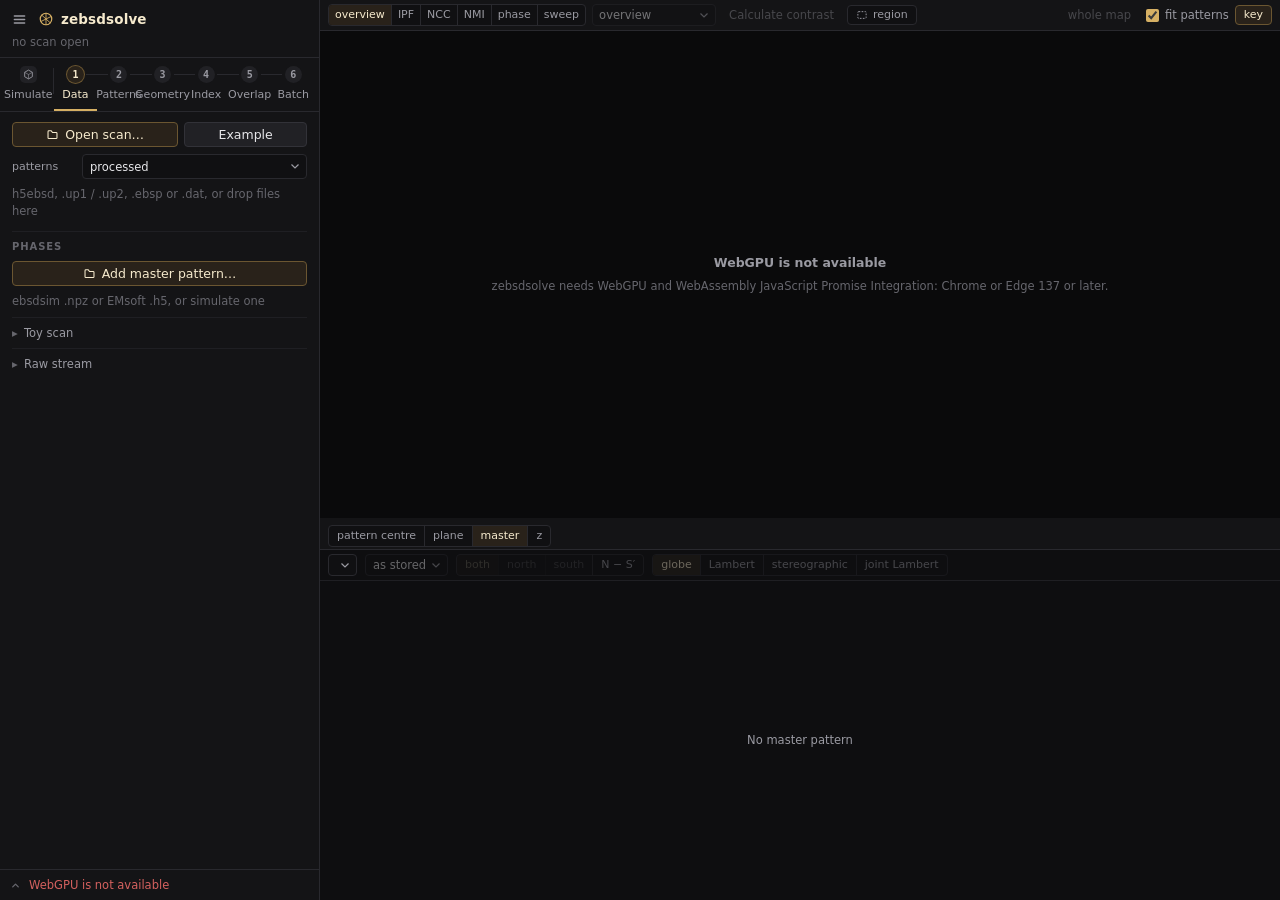
==== commit 95c95cfd: "Publish integrated ZEBSDsolve 0.2.6 Overlap preview" ====
--- a/zebsdsolve_overlap/index.html
+++ b/zebsdsolve_overlap/index.html
@@ -4,7 +4,16 @@
   <meta charset="utf-8">
   <meta name="viewport" content="width=device-width, initial-scale=1">
   <title>zebsdsolve overlap · EBSD indexing preview</title>
+  <link rel="icon" href="data:image/svg+xml,%3Csvg xmlns='http://www.w3.org/2000/svg' viewBox='0 0 20 20'%3E%3Ccircle cx='10' cy='10' r='7.6' fill='%230e0e10' stroke='%23d6b064' stroke-width='1.6'/%3E%3Cpath d='M3.5 13.2 16.5 6.8M5 5.5l10 9M10 2.8v14.4' fill='none' stroke='%23d6b064' stroke-width='1.2' stroke-linecap='round'/%3E%3C/svg%3E">
   <link rel="stylesheet" href="./css/app.css">
+  <script>
+    // the theme before the first paint (File › theme; kept in this browser only)
+    try {
+      const t = localStorage.getItem("zebsdsolve.theme") || "dark";
+      const dark = t === "system" ? matchMedia("(prefers-color-scheme: dark)").matches : t !== "light";
+      document.documentElement.dataset.theme = dark ? "dark" : "light";
+    } catch { document.documentElement.dataset.theme = "dark"; }
+  </script>
   <link rel="modulepreload" href="./zebsdsolve/zebsdsolve.js">
 </head>
 <body>
@@ -17,6 +26,8 @@
     <symbol id="i-crystal" viewBox="0 0 16 16"><path d="M8 1.6 13.6 4.8v6.4L8 14.4 2.4 11.2V4.8z" fill="none" stroke="currentColor" stroke-width="1.3" stroke-linejoin="round"/><path d="M2.4 4.8 8 8l5.6-3.2M8 8v6.4" fill="none" stroke="currentColor" stroke-width="1.1" stroke-linejoin="round" opacity=".75"/></symbol>
     <symbol id="i-up" viewBox="0 0 12 12"><path d="M3 7.5 6 4.5l3 3" fill="none" stroke="currentColor" stroke-width="1.5" stroke-linecap="round" stroke-linejoin="round"/></symbol>
     <symbol id="i-down" viewBox="0 0 16 16"><path d="M8 2.5v8M4.5 7.5 8 11l3.5-3.5M3 13.5h10" fill="none" stroke="currentColor" stroke-width="1.4" stroke-linecap="round" stroke-linejoin="round"/></symbol>
+    <symbol id="i-menu" viewBox="0 0 16 16"><path d="M2.5 4.25h11M2.5 8h11M2.5 11.75h11" fill="none" stroke="currentColor" stroke-width="1.5" stroke-linecap="round"/></symbol>
+    <symbol id="i-caret" viewBox="0 0 8 5"><path d="M.5.5 4 4 7.5.5" fill="none" stroke="currentColor" stroke-width="1.2"/></symbol>
     <symbol id="i-roi" viewBox="0 0 16 16"><rect x="2.5" y="3.5" width="11" height="9" rx="1" fill="none" stroke="currentColor" stroke-width="1.3" stroke-dasharray="2.2 1.8"/></symbol>
   </svg>
 
@@ -24,6 +35,25 @@
     <aside class="rail" id="rail">
       <header class="rail-head">
         <div class="brand-row">
+          <div class="menu" id="file-menu">
+            <button type="button" class="ghost icon menu-btn" id="btn-file" aria-haspopup="menu" aria-expanded="false" aria-controls="file-menu-list" aria-label="File" title="File: open, save, theme, conventions"><svg><use href="#i-menu"/></svg></button>
+            <div class="menu-list" id="file-menu-list" role="menu" hidden>
+              <button type="button" role="menuitem" data-click="btn-open">Open scan…</button>
+              <button type="button" role="menuitem" data-click="btn-example">Open the example</button>
+              <button type="button" role="menuitem" data-click="btn-phase">Add master pattern…</button>
+              <button type="button" role="menuitem" data-click="btn-json">Save project .json</button>
+              <hr>
+              <div class="menu-row" title="Dark, light, or as the system is set; kept in this browser">theme
+                <div class="seg" id="theme-pick" role="radiogroup">
+                  <button type="button" role="radio" data-theme="dark" aria-pressed="false">dark</button>
+                  <button type="button" role="radio" data-theme="light" aria-pressed="false">light</button>
+                  <button type="button" role="radio" data-theme="system" aria-pressed="false">system</button>
+                </div>
+              </div>
+              <hr>
+              <button type="button" role="menuitem" id="btn-conventions" title="Each reference frame and pattern-centre convention drawn: the sample's axes, the detector, where the pattern centre is measured from; the scan's own, once identified">View conventions…</button>
+            </div>
+          </div>
           <span class="brand"><svg><use href="#i-logo"/></svg>zebsdsolve</span>
           <span class="adapter" id="adapter" title="GPU adapter"></span>
         </div>
@@ -48,6 +78,7 @@
             <input type="file" id="file-ang" hidden accept=".ang">
           </div>
           <dl class="facts" id="scan-facts"></dl>
+          <div class="fields" data-group="read"></div>
           <p class="hint" id="scan-hint">h5ebsd, .up1 / .up2, .ebsp or .dat, or drop files here</p>
           <h4>Phases</h4>
           <div class="row">
@@ -107,7 +138,7 @@
           <dl class="kv" id="fit-readout"></dl>
           <details class="sub" id="plane-said-box" hidden>
             <summary>Fit details</summary>
-            <dl class="kv" id="plane-said" title="Each with its standard error from leaving out one block of the map at a time. scatter: the patterns' own points about the fit. misfit: each model's error on held-out blocks against the best one's. swing, tilt: the sample's against the nominal. scan: its turn in the sample's plane and how far off square. steps: the beam's travel per row and column against what the steps and the pixel size say (1: as given)."></dl>
+            <dl class="kv" id="plane-said" title="Each with its standard error from leaving out one block of the map at a time. scatter: the patterns' own points about the fit. misfit: each model's error on held-out blocks against the best one's. azimuthal, tilt: the sample's against the nominal. scan: its rotation in the sample's plane and how far off square. steps: the beam's travel per row and column against what the steps and the pixel size say (1: as given)."></dl>
           </details>
 
           <h4>Pattern centre</h4>
@@ -132,7 +163,8 @@
           <div class="fields" id="geometry-fields"></div>
           <details class="sub">
             <summary>Advanced</summary>
-            <div class="tri" id="geo-turn-fields"></div>
+            <div class="tri" id="geo-rot-fields"></div>
+            <div class="fields" data-group="beam"></div>
             <div class="fields" data-group="pixel"></div>
           </details>
 
@@ -148,36 +180,52 @@
         </section>
 
         <section class="panel" data-tab="index" role="tabpanel" aria-labelledby="tab-index" hidden>
-          <div class="row">
-            <button type="button" class="primary act" id="btn-index"><svg><use href="#i-play"/></svg>Index</button>
-            <button type="button" class="act" id="btn-batch-add">Add to batch</button>
-            <button type="button" class="act" id="btn-tune" title="Before a large scan: index a sample of the region a few times over, and keep the batch and workgroup sizes that run fastest on this machine. About ten short trials.">Tune speed</button>
-          </div>
-          <dl class="kv" id="index-readout"></dl>
-          <progress id="index-progress" max="1" value="0" aria-label="Indexing progress" hidden></progress>
-          <div class="fields" data-group="index"></div>
-          <h4>Acceptance</h4>
-          <div class="fields" data-group="accept"></div>
-          <dl class="kv" id="sweep-readout"></dl>
-          <details class="sub">
-            <summary>Sweeps</summary>
-            <div class="fields" data-group="sweeps"></div>
-          </details>
-          <details class="sub">
-            <summary>Advanced</summary>
-            <div class="fields" data-group="indexmore"></div>
-          </details>
-          <details class="sub">
-            <summary>IPF key</summary>
-            <div class="fields" data-group="maps"></div>
-          </details>
-          <h4>Export</h4>
-          <div class="row">
-            <button type="button" class="needs-results" id="btn-ang"><svg><use href="#i-down"/></svg>.ang</button>
-            <button type="button" class="needs-results" id="btn-ctf"><svg><use href="#i-down"/></svg>.ctf</button>
-            <button type="button" class="needs-results" id="btn-h5"><svg><use href="#i-down"/></svg>.h5</button>
-            <button type="button" class="needs-results" id="btn-h5oina"><svg><use href="#i-down"/></svg>.h5oina</button>
-            <button type="button" id="btn-json" title="The geometry and every setting, as JSON. Dropped on the window (or opened with a scan), it brings them back."><svg><use href="#i-down"/></svg>project .json</button>
+          <div id="batch-live-controls" hidden>
+            <div class="row">
+              <button type="button" id="btn-batch-skip" disabled>Skip current scan</button>
+              <button type="button" class="stop" id="btn-batch-live-stop" disabled><svg><use href="#i-stop"/></svg>Stop</button>
+            </div>
+            <progress id="batch-live-progress" max="1" aria-label="Current scan indexing progress"></progress>
+            <dl class="kv" id="batch-live-readout"></dl>
+          </div>
+          <div id="index-interactive">
+            <div class="row">
+              <button type="button" class="primary act" id="btn-index"><svg><use href="#i-play"/></svg>Index</button>
+              <button type="button" class="act" id="btn-batch-add">Add to batch</button>
+              <button type="button" class="act" id="btn-tune" title="Before a large scan: index a sample of the region a few times over, and keep the batch and workgroup sizes that run fastest on this machine. About ten short trials.">Tune speed</button>
+            </div>
+            <dl class="kv" id="index-readout"></dl>
+            <progress id="index-progress" max="1" value="0" aria-label="Indexing progress" hidden></progress>
+            <div class="fields" data-group="index"></div>
+            <div class="fields" data-group="refine"></div>
+            <h4>Acceptance</h4>
+            <div class="fields" data-group="accept"></div>
+            <dl class="kv" id="sweep-readout"></dl>
+            <details class="sub" id="index-advanced">
+              <summary>Advanced</summary>
+              <div class="fields" data-group="sweeps"></div>
+              <div class="fields" data-group="indexmore"></div>
+            </details>
+            <h4>Export</h4>
+            <div class="row">
+              <select id="frame-pick" title="The reference frame convention orientations are written in: the engine's own (kikuchipy's: x on the surface toward the detector, z out of it, the masters' crystal axes), or the one the scan file's stored orientations were found in after indexing. The misorientation left between those and these results is shown, never applied. File › View conventions draws them.">
+                <option value="engine">frame: engine (kikuchipy)</option>
+                <option value="file" disabled>frame: file's</option>
+              </select>
+            </div>
+            <dl class="kv" id="frame-readout"></dl>
+            <div class="row">
+              <button type="button" class="needs-results" id="btn-ang" title="EDAX .ang: Bunge angles in the frame above, each orientation's representative in its phase's fundamental zone; the region of interest's cells"><svg><use href="#i-down"/></svg>.ang</button>
+              <button type="button" class="needs-results" id="btn-ctf" title="Oxford .ctf: Bunge angles as for the .ang, with each phase's lattice"><svg><use href="#i-down"/></svg>.ctf</button>
+              <div class="menu" id="export-more">
+                <button type="button" class="needs-results" id="btn-export-more" aria-haspopup="menu" aria-expanded="false" aria-controls="export-more-list" title="Other formats">other<svg class="caret"><use href="#i-caret"/></svg></button>
+                <div class="menu-list up" id="export-more-list" role="menu" hidden>
+                  <button type="button" class="needs-results" role="menuitem" id="btn-h5"><svg><use href="#i-down"/></svg>.h5</button>
+                  <button type="button" role="menuitem" id="btn-h5oina" title="Export indexed results and Oxford calibration"><svg><use href="#i-down"/></svg>.h5oina</button>
+                </div>
+              </div>
+              <button type="button" id="btn-json" title="The geometry and every setting, as JSON. Dropped on the window (or opened with a scan), it brings them back."><svg><use href="#i-down"/></svg>project .json</button>
+            </div>
           </div>
         </section>
         <section class="panel" data-tab="overlap" role="tabpanel" aria-labelledby="tab-overlap" hidden>
@@ -185,13 +233,22 @@
           <div class="fields">
             <label class="field wide"><span>Primary</span><select id="overlap-primary"><option value="stored">Existing results</option><option value="index">Index first</option></select></label>
             <label class="field"><span>Maximum components</span><select id="overlap-limit"><option>2</option><option>3</option><option>4</option></select></label>
-            <label class="field"><span>Search candidates</span><input id="overlap-keep-n" type="number" min="1" max="8" step="1" value="1" title="Orientations retained per phase for each residual search in the next overlap run. Each is refined against the same residual, then compared by fitting all components to the original pattern. The primary indexing step is unchanged. For 3–4 components, the single-candidate sequence is also checked to prevent a worse final fit."></label>
-          </div>
-          <label class="check" title="Fit one shared Gaussian blur and positive spatial gain profile for every retained component, refitting all amplitudes against the original prepared pattern. Detector geometry stays fixed. Optional orientation polishing uses the same fitting model."><input type="checkbox" id="overlap-blur-gain"> Fit blur / gain</label>
-          <label class="check" title="Refine component orientations with the same shared blur/gain and amplitude objective used for the mixture. Pattern centre stays fixed. A stronger smaller fit can restart the search. Stage thresholds instead require a passing addition to continue."><input type="checkbox" id="overlap-polish"> Polish orientations</label>
+            <label class="field"><span>Search candidates</span><input id="overlap-keep-n" type="number" min="1" max="8" step="1" value="1" title="Orientations retained per phase for each residual search. Candidates are refined against the residual and compared by fitting all components to the original pattern. With multiple candidates, screening or polishing also checks a separate rank-one search for any component limit. When both are off, this comparison applies at limits of 3 or 4."></label>
+          </div>
+          <div class="fields" id="overlap-spherical-bandwidth">
+            <label class="check"><input type="checkbox" id="overlap-link-bandwidth" checked> Use same as primary indexing</label>
+            <label class="field"><span>Residual bandwidth</span><input id="overlap-bandwidth" type="number" min="8" max="256" step="1" disabled title="Spherical harmonic bandwidth for residual indexing. Primary indexing keeps its own bandwidth."></label>
+          </div>
+          <label class="check" title="Fit one shared Gaussian blur and positive spatial gain profile for every retained component, refitting all amplitudes against the original prepared pattern. Detector geometry stays fixed. Optional orientation polishing uses the same fitting model."><input type="checkbox" id="overlap-blur-gain" checked> Fit blur / gain</label>
+          <label class="check" title="Refine component orientations while holding blur/gain fixed and updating mixture weights. Pattern centre stays fixed. A stronger smaller fit can restart the search. Stage thresholds instead require a passing addition to continue."><input type="checkbox" id="overlap-polish"> Polish orientations</label>
+          <label class="check" title="Refit shared blur/gain once after an orientation changes during polishing."><input type="checkbox" id="overlap-refit-after-polish" disabled> Refit blur / gain after polishing</label>
           <div class="fields">
-            <label class="check" title="Screen each refined residual proposal before mixture fitting. If all proposals fail, retain the previous fit. This changes computation and is separate from Show only; the threshold is not calibrated confidence."><input type="checkbox" id="overlap-screen"> Screen residual NCC</label>
-            <label class="field"><span>Minimum NCC</span><input id="overlap-screen-value" type="number" min="-1" max="1" step="0.01" value="0" disabled title="Inclusive minimum signed residual NCC for each proposed component. Dataset quality, search settings and pattern-centre accuracy affect this score. Rejected proposals remain in the export."></label>
+            <label class="field"><span>Primary NCC minimum</span><input id="overlap-primary-cutoff" type="number" min="-1" max="1" step="0.01" value="0" title="Inclusive acceptance of the original primary NCC. Controls the primary map and cells eligible for the next overlap run within the ROI; completed fits retain their execution cutoff."></label>
+            <output id="overlap-primary-effective" aria-live="polite"></output>
+          </div>
+          <div class="fields">
+            <label class="check" title="Screen each refined residual proposal before mixture fitting. If all proposals fail, retain the previous fit. This changes computation and is separate from Show only; the threshold is not calibrated confidence."><input type="checkbox" id="overlap-screen" checked> Screen residual NCC</label>
+            <label class="field"><span>Minimum NCC</span><input id="overlap-screen-value" type="number" min="-1" max="1" step="0.01" value="0.1" title="Inclusive minimum signed residual NCC for each proposed component. Dataset quality, search settings and pattern-centre accuracy affect this score. Rejected proposals remain in the export."></label>
           </div>
           <div class="fields" title="Optional minimum reduction in residual SSE for each added component, divided by the original prepared pattern energy. Enter a fraction from 0 to 1: 0.01 means 1%. Leave all blank to disable. When enabled, fill every stage through Maximum components and enable Screen residual NCC. If the best joint fit misses the minimum, this search cannot advance to the next stage. These settings affect computation, not display filters.">
             <label class="field" id="overlap-stage-2-row"><span>K2 minimum ΔSSE</span><input id="overlap-stage-2" type="number" min="0" max="1" step="any" title="Minimum normalized SSE reduction when adding component 2. Leave all stage thresholds blank to disable; 0.01 means 1% of original prepared pattern energy."></label>
@@ -201,8 +258,8 @@
           <div class="row"><button type="button" class="act" id="btn-overlap-primary">Index primary</button><button type="button" class="act" id="btn-overlap-settings">Index settings</button></div>
           <progress id="overlap-progress" max="1" value="0" aria-label="Overlap progress" hidden></progress>
           <p class="readout" id="overlap-readout" role="status"></p>
+          <output id="overlap-elapsed" class="readout" hidden></output>
           <div class="fields">
-            <label class="field"><span>Primary NCC minimum</span><input id="overlap-primary-cutoff" type="number" min="-1" max="1" step="0.01" value="0" title="Inclusive acceptance of the original primary NCC. Controls the primary map and cells eligible for the next overlap run within the ROI; completed fits retain their execution cutoff."></label>
             <label class="field"><span>Residual map NCC minimum</span><input id="overlap-residual-cutoff" type="number" min="-1" max="1" step="0.01" value="0" title="Inclusive historical NCC of the refined residual-source orientation, before joint fitting or polishing. Filters the First accepted residual component map, independently of computational screening."></label>
             <label class="field wide"><span>Inspect</span><select id="overlap-component" title="Inspect the original primary or a component in the final fit."><option value="primary">Original primary</option><option value="1">Fit component 1</option><option value="2">Fit component 2</option></select></label>
           </div>
@@ -213,11 +270,12 @@
           <div class="row"><button type="button" id="btn-overlap-export">Export results</button></div>
         </section>
         <section class="panel" data-tab="batch" role="tabpanel" aria-labelledby="tab-batch" hidden>
+          <label class="check" title="Use the current Overlap settings for this job. Each batch job indexes its own primary before fitting overlap."><input type="checkbox" id="batch-overlap"> Include overlap indexing</label>
           <div class="row"><button type="button" class="primary act" id="btn-batch-current">Add current scan</button></div>
           <label class="check batch-download-option" title="One ZIP per scan, using your browser's download location. The browser may ask to allow multiple downloads."><input type="checkbox" id="batch-downloads"> Save to Downloads</label>
           <button type="button" class="act" id="btn-batch-setup">Set up output folders…</button>
           <button type="button" class="act" id="btn-batch-folder">Set all output folders…</button>
-          <div class="row"><button type="button" class="primary act" id="btn-batch-run">Run batch</button><button type="button" id="btn-batch-stop" disabled>Stop</button></div>
+          <div class="row"><button type="button" class="primary act" id="btn-batch-run">Run batch</button><button type="button" id="btn-batch-view-live" hidden>View live</button><button type="button" class="stop" id="btn-batch-stop" disabled>Stop</button></div>
           <progress id="batch-progress" max="1" value="0" aria-label="Batch indexing progress" hidden></progress>
           <p class="readout" id="batch-readout"></p>
           <p class="readout" id="batch-editing"></p>
@@ -230,7 +288,7 @@
           <div class="row">
             <button type="button" class="primary" id="btn-cif" title="A crystal structure to simulate: .cif (or drop one on the window). It is read into the International Tables' standard setting; how it was read goes to the log."><svg><use href="#i-open"/></svg>Open CIF…</button>
             <select id="cif-preset" title="Common crystals at their room-temperature lattice parameters">
-              <option value="">or a preset…</option>
+              <option value="">preset…</option>
               <option value="Ni">nickel</option>
               <option value="Al">aluminium</option>
               <option value="Fe-alpha">iron, ferrite (bcc)</option>
@@ -298,6 +356,21 @@
           <thead><tr><th scope="col">Output name</th><th scope="col">Folder</th><th scope="col">Scan</th><th scope="col">Phases</th><th scope="col">BW</th><th scope="col">ROI</th><th scope="col">Status</th><th scope="col">Actions</th></tr></thead>
           <tbody id="batch-jobs"></tbody>
         </table></div>
+      </section>
+      <section class="batch-live-workspace" id="batch-live-workspace" aria-label="Live batch indexing map" hidden>
+        <div class="pane-bar">
+          <h2 id="batch-live-scan"></h2>
+          <span class="meta" id="batch-live-state" role="status"></span>
+          <span class="grow"></span>
+          <div class="seg" id="batch-live-map-kind" role="group" aria-label="Batch map colours">
+            <button type="button" data-kind="ipf_z" aria-pressed="true" disabled>IPF Z</button>
+            <button type="button" data-kind="ncc" aria-pressed="false" disabled>NCC</button>
+            <button type="button" data-kind="nmi" aria-pressed="false" disabled>NMI</button>
+          </div>
+        </div>
+        <div class="well">
+          <canvas id="batch-live-map" width="1" height="1" role="img" aria-label="Batch indexing results" hidden></canvas>
+        </div>
       </section>
       <section class="pane map-pane" id="map-pane">
         <div class="pane-bar">
@@ -394,13 +467,13 @@
                   <span class="ttl">Pattern</span>
                   <span class="grow"></span>
                   <div class="seg" id="pc-cmp-show" role="tablist" title="The simulation beside the pattern: under the pattern centre the file gave and under the one in use in turn, or one of them held. Each has its own orientation, found under that centre and refined. A click on the simulation switches between the two.">
-                    <button type="button" data-show="flicker" aria-pressed="true">flicker</button>
-                    <button type="button" data-show="file" aria-pressed="false">file PC</button>
-                    <button type="button" data-show="now" aria-pressed="false">current PC</button>
+                    <button type="button" data-show="flicker" aria-pressed="true" disabled>flicker</button>
+                    <button type="button" data-show="file" aria-pressed="false" disabled>file PC</button>
+                    <button type="button" data-show="now" aria-pressed="false" disabled>current PC</button>
                   </div>
                 </header>
                 <div class="pc-cmp-pair">
-                  <figure><div class="well"><canvas id="pc-cmp-exp" width="1" height="1"></canvas></div><figcaption><span id="pc-cmp-exp-cap">the pattern</span></figcaption></figure>
+                  <figure><div class="well"><canvas id="pc-cmp-exp" width="1" height="1"></canvas></div><figcaption><span id="pc-cmp-exp-cap"></span></figcaption></figure>
                   <figure><div class="well" id="pc-cmp-well"><canvas id="pc-cmp-sim" width="1" height="1"></canvas><span class="pc-tag" id="pc-cmp-tag"></span></div><figcaption><span id="pc-cmp-cap"></span></figcaption></figure>
                 </div>
                 <pre class="readout zone-foot" id="pc-cmp-readout"></pre>
@@ -440,7 +513,7 @@
                     <button type="button" class="mini" id="votes-take" title="Make the candidate under the cross-hair the pattern centre, to fit again from there">use cross-hair</button>
                     <button type="button" class="ghost mini" id="votes-follow" title="Put the cross-hair back on the pattern centre in use. It goes there by itself whenever the pattern centre changes (a fit, or a value typed in).">reset cross-hair</button>
                   </div>
-                  <p class="hint marks"><span class="k" style="color:#fff">□</span> winner <span class="k" style="color:#fff">┄</span> next tier <span class="k" style="color:#fff">╱</span> path <span class="k" style="color:#e8c77e">+</span> current <span class="k" style="color:#9d9da4">×</span> start <span class="k" style="color:#6a9ec8">×</span> file</p>
+                  <p class="hint marks"><span class="k" style="color:#fff">□</span>winner <span class="k" style="color:#fff">┄</span>next tier <span class="k" style="color:#fff">╱</span>path <span class="k" style="color:#e8c77e">+</span>current <span class="k" style="color:#9d9da4">×</span>start <span class="k" style="color:#6a9ec8">×</span>file</p>
                 </div>
               </section>
             </div>
@@ -472,7 +545,7 @@
                 <button type="button" data-half="south" aria-pressed="false" title="The lower (southern) hemisphere alone, seen from above">south</button>
                 <button type="button" data-half="diff" aria-pressed="false" title="The upper hemisphere less the lower one's inversion, I(d) − I(−d): zero everywhere for a crystal with a centre of symmetry">N − S′</button>
               </div>
-              <div class="seg" id="view-mode" role="tablist" title="How the sphere is drawn. Drag to turn it (flat projections, locked: to move it), shift-drag to move it, scroll to zoom about the pointer, control-scroll to spin it, double-click for the first view.">
+              <div class="seg" id="view-mode" role="tablist" title="How the sphere is drawn. Drag to rotate it (flat projections, locked: to move it), shift-drag to move it, scroll to zoom about the pointer, control-scroll to spin it, double-click for the first view.">
                 <button type="button" data-view="globe" aria-pressed="true" title="The sphere seen from outside">globe</button>
                 <button type="button" data-view="lambert" aria-pressed="false" title="The two hemispheres as equal-area (Lambert) squares, as master patterns are stored">Lambert</button>
                 <button type="button" data-view="stereographic" aria-pressed="false" title="The two hemispheres as stereographic discs: angles kept, areas not">stereographic</button>
@@ -481,11 +554,11 @@
             </div>
             <div class="well globe-well" id="master-well">
               <div class="well-tools tl">
-                <label class="check" id="view-stereo-box" title="The globe as a stereogram: two views, one for each eye, side by side, for parallel viewing (look through the screen, as at something far off, until the two fuse). The globes stand as far apart as the eyes; their turn against each other is the eyes' angle on the sphere at the distance set below."><input type="checkbox" id="view-stereo"> stereo</label>
+                <label class="check" id="view-stereo-box" title="The globe as a stereogram: two views, one for each eye, side by side, for parallel viewing (look through the screen, as at something far off, until the two fuse). The globes stand as far apart as the eyes; their rotation against each other is the eyes' angle on the sphere at the distance set below."><input type="checkbox" id="view-stereo"> stereo</label>
               </div>
               <div class="well-tools tr">
-                <label class="check" id="view-lock-box" title="Keep the flat projections' poles where they are: a drag then moves the picture instead of turning the sphere (control-scroll still spins it about the north pole; shift-drag moves it either way). No effect on the globe."><input type="checkbox" id="view-lock" checked> lock</label>
-                <div class="seg" id="view-look" role="tablist" title="Look down a crystal axis (in a flat projection: that axis at the centre). Drag the picture to turn it from there.">
+                <label class="check" id="view-lock-box" title="Keep the flat projections' poles where they are: a drag then moves the picture instead of rotating the sphere (control-scroll still spins it about the north pole; shift-drag moves it either way). No effect on the globe."><input type="checkbox" id="view-lock" checked> lock</label>
+                <div class="seg" id="view-look" role="tablist" title="Look down a crystal axis (in a flat projection: that axis at the centre). Drag the picture to rotate it from there.">
                   <button type="button" data-look="0,0,1" title="Down onto the north pole: the crystal's z">z</button>
                   <button type="button" data-look="1,0,0" title="Along the crystal's x">x</button>
                   <button type="button" data-look="0,1,0" title="Along the crystal's y">y</button>
@@ -551,8 +624,8 @@
           <span class="meta" id="xtal-meta"></span>
         </div>
         <div class="xtal-body" id="xtal-body">
-          <div class="well globe-well cell-well" id="cell-well" title="Drag to turn the cell, scroll to zoom, control-scroll to spin it about the view, double-click for the first view">
-            <div class="well-tools tl"><label class="check" title="The cell and the master turn together: either one's turns are the other's (a locked flat projection keeps its poles)"><input type="checkbox" id="cell-link"> lock to master</label><label class="check" title="Draw 3 × 3 × 3 cells, the lattice's grid through them, so that the density of atoms along planes and directions shows"><input type="checkbox" id="cell-super"> 3 × 3 × 3</label></div>
+          <div class="well globe-well cell-well" id="cell-well" title="Drag to rotate the cell, scroll to zoom, control-scroll to spin it about the view, double-click for the first view">
+            <div class="well-tools tl"><label class="check" title="The cell and the master rotate together: either one's rotations are the other's (a locked flat projection keeps its poles)"><input type="checkbox" id="cell-link"> lock to master</label><label class="check" title="Draw 3 × 3 × 3 cells, the lattice's grid through them, so that the density of atoms along planes and directions shows"><input type="checkbox" id="cell-super"> 3 × 3 × 3</label></div>
             <div class="well-tools tr"><div class="seg" id="cell-look" role="tablist" title="Look along a lattice vector">
               <button type="button" data-look="0" title="Along a">a</button>
               <button type="button" data-look="1" title="Along b">b</button>
@@ -574,6 +647,22 @@
 
   </div>
 
+  <dialog class="conv" id="conv-dialog" aria-labelledby="conv-title">
+    <header class="conv-head">
+      <span class="ttl">Conventions</span><span class="meta" id="conv-title"></span>
+      <button type="button" class="ghost icon" id="conv-close" title="Close (Esc)"><svg><use href="#i-x"/></svg></button>
+    </header>
+    <div class="conv-body">
+      <nav class="conv-list" id="conv-list" role="listbox" aria-label="Conventions"></nav>
+      <div class="conv-view">
+        <div class="conv-figs">
+          <figure><svg id="conv-lab" role="img" aria-label="The lab: beam, sample with its axes, detector and pattern centre"></svg><figcaption>lab · dashed: the engine's x y z</figcaption></figure>
+          <figure><svg id="conv-pat" role="img" aria-label="The pattern as stored and where its pattern centre is measured from"></svg><figcaption>pattern as stored</figcaption></figure>
+        </div>
+        <dl class="kv conv-kv" id="conv-kv"></dl>
+      </div>
+    </div>
+  </dialog>
   <div class="dropveil" id="dropveil" hidden><div>Drop a scan (and its side files), master patterns (.npz, EMsoft .h5 named *master*), a crystal (.cif) to simulate, or a project .json</div></div>
   <script type="module" src="./js/app.js"></script>
 </body>
--- a/zebsdsolve_overlap/css/app.css
+++ b/zebsdsolve_overlap/css/app.css
@@ -1,8 +1,9 @@
-/* zebsdsolve app. One dark theme: neutral greys, one gold accent for "the next thing to do",
-   green for done, red for stop and errors. Patterns, maps and masters sit on near-black wells.
+/* zebsdsolve app. Neutral greys, one gold accent for "the next thing to do", green for done,
+   red for stop and errors; dark, or light (File › theme). Patterns, maps and masters sit on
+   near-black wells in either: the wells and what floats over them keep the dark set.
    The rail holds the steps and, at its foot, the status line that opens into the log; the
    panes take the window's whole height beside it. */
-:root {
+:root, :root[data-theme="light"] .well, :root[data-theme="light"] .pats figcaption {
   color-scheme: dark;
   --well: #0a0a0b;
   --bg: #0e0e10;
@@ -33,9 +34,80 @@
   --ctl: 25px;
   --ease: cubic-bezier(.2, .7, .2, 1);
   --caret: url("data:image/svg+xml,%3Csvg xmlns='http://www.w3.org/2000/svg' viewBox='0 0 8 5'%3E%3Cpath d='M.5.5 4 4 7.5.5' fill='none' stroke='%239a9aa2' stroke-width='1.2'/%3E%3C/svg%3E");
+  --btn-line: #323238;
+  --hover: #2a2a2f;
+  --hover-line: #42424a;
+  --press: #1d1d21;
+  --accent-hover: #342a1a;
+  --accent-hover-line: #86693a;
+  --stop-line: #6c3535;
+  --stop-ink: #f0c4c4;
+  --stop-hover: #351c1c;
+  --stop-hover-line: #8a4242;
+  --field-hover-line: #38383f;
+  --track: #3a3a41;
+  --scroll: #33333a;
+  --selection: #4a3d22;
+  --good-bg: #1f2c1c;
+  --picked: #15130f;
+  --bar-hover: #18181b;
+  --badge-ink: #1a0d0d;
+  --file-ink: #8fbbe0;
+  --now-ink: #e8c77e;
+  --mark: #55555c;
+  --bar-off: #34343a;
+  --prof: rgba(154, 154, 162, .14);
+  --shade: rgba(0, 0, 0, .55);
 }
-* { box-sizing: border-box; margin: 0; padding: 0; scrollbar-width: thin; scrollbar-color: #33333a transparent; }
-::selection { background: #4a3d22; }
+/* the light set: the chrome light, the wells as they were */
+:root[data-theme="light"] {
+  color-scheme: light;
+  --bg: #f3f3f5;
+  --panel: #e9e9ec;
+  --card: #ffffff;
+  --field: #ffffff;
+  --raise: #e2e2e7;
+  --line: #cdcdd4;
+  --line-soft: #dedee3;
+  --text: #1b1b20;
+  --muted: #55555f;
+  --faint: #85858f;
+  --accent: #a87a1e;
+  --accent-hi: #8f6512;
+  --accent-ink: #5a3f0a;
+  --accent-bg: #f5ead2;
+  --accent-line: #d4ad5f;
+  --good: #3c8530;
+  --bad: #bf3a30;
+  --bad-bg: #fae6e4;
+  --data: #2f6d9e;
+  --btn-line: #c6c6ce;
+  --hover: #d8d8de;
+  --hover-line: #b0b0ba;
+  --press: #cfcfd6;
+  --accent-hover: #efdfba;
+  --accent-hover-line: #c49a4c;
+  --stop-line: #dea19d;
+  --stop-ink: #8a1f1a;
+  --stop-hover: #f5d6d3;
+  --stop-hover-line: #cf817b;
+  --field-hover-line: #b5b5be;
+  --track: #c4c4cc;
+  --scroll: #c2c2ca;
+  --selection: #f0dcab;
+  --good-bg: #dcefd6;
+  --picked: #faf2e1;
+  --bar-hover: #e0e0e5;
+  --badge-ink: #ffffff;
+  --file-ink: #2f6d9e;
+  --now-ink: #8a6512;
+  --mark: #a0a0aa;
+  --bar-off: #c6c6ce;
+  --prof: rgba(70, 70, 80, .16);
+  --shade: rgba(20, 20, 30, .18);
+}
+* { box-sizing: border-box; margin: 0; padding: 0; scrollbar-width: thin; scrollbar-color: var(--scroll) transparent; }
+::selection { background: var(--selection); }
 html, body { height: 100%; background: var(--bg); color: var(--text); font: 12.5px/1.4 var(--font); -webkit-font-smoothing: antialiased; overflow: hidden; }
 [hidden] { display: none !important; }
 svg { width: 1em; height: 1em; flex: none; }
@@ -46,37 +118,37 @@
 button {
   cursor: pointer; padding: 0 10px; height: var(--ctl); color: var(--text);
   display: inline-flex; align-items: center; justify-content: center; gap: 6px;
-  background: var(--raise); border-color: #323238; white-space: nowrap;
+  background: var(--raise); border-color: var(--btn-line); white-space: nowrap;
   transition: background-color .12s, border-color .12s, color .12s, opacity .12s;
 }
-button:hover { background: #2a2a2f; border-color: #42424a; }
-button:active { background: #1d1d21; }
+button:hover { background: var(--hover); border-color: var(--hover-line); }
+button:active { background: var(--press); }
 button:disabled { opacity: .38; cursor: default; }
 button:focus-visible, input:focus-visible, select:focus-visible, summary:focus-visible, [role="button"]:focus-visible { outline: 2px solid var(--accent); outline-offset: -2px; }
 .well:focus-visible { outline: 1px solid var(--accent-line); outline-offset: -1px; }
 button.primary { background: var(--accent-bg); border-color: var(--accent-line); color: var(--accent-ink); font-weight: 500; }
-button.primary:hover { background: #342a1a; border-color: #86693a; }
+button.primary:hover { background: var(--accent-hover); border-color: var(--accent-hover-line); }
 button.ghost { background: transparent; border-color: transparent; color: var(--muted); }
 button.ghost:hover { color: var(--text); background: var(--raise); border-color: var(--line); }
 button.ghost:disabled:hover { color: var(--muted); background: transparent; border-color: transparent; }
-button.stop { background: var(--bad-bg); border-color: #6c3535; color: #f0c4c4; }
-button.stop:hover { background: #351c1c; border-color: #8a4242; }
+button.stop { background: var(--bad-bg); border-color: var(--stop-line); color: var(--stop-ink); }
+button.stop:hover { background: var(--stop-hover); border-color: var(--stop-hover-line); }
 button svg { width: 13px; height: 13px; }
 button.mini { height: 20px; padding: 0 8px; font-size: 11.5px; }
 button.icon { width: 22px; padding: 0; }
 input[type="number"], input[type="text"], select { height: var(--ctl); width: 100%; padding: 0 7px; font-feature-settings: "tnum"; }
 input[type="number"] { font: 12px var(--mono); padding-right: 2px; }
-input[type="number"]:hover, input[type="text"]:hover, select:hover { border-color: #38383f; }
+input[type="number"]:hover, input[type="text"]:hover, select:hover { border-color: var(--field-hover-line); }
 input:disabled, select:disabled { opacity: .45; }
-select { cursor: pointer; }
+select { cursor: pointer; padding-right: 20px; -webkit-appearance: none; appearance: none; background: var(--field) var(--caret) no-repeat right 7px center / 8px 5px; }
 input[type="checkbox"] { accent-color: var(--accent); width: 13px; height: 13px; flex: none; cursor: pointer; }
 label { color: var(--muted); font-size: 11.5px; }
 label.check { display: inline-flex; align-items: center; gap: 6px; cursor: pointer; white-space: nowrap; }
 /* sliders: a thin track, a gold thumb */
 input[type="range"] { -webkit-appearance: none; appearance: none; height: 16px; padding: 0; border: 0; background: transparent; cursor: pointer; }
-input[type="range"]::-webkit-slider-runnable-track { height: 3px; border-radius: 2px; background: #3a3a41; }
+input[type="range"]::-webkit-slider-runnable-track { height: 3px; border-radius: 2px; background: var(--track); }
 input[type="range"]::-webkit-slider-thumb { -webkit-appearance: none; width: 12px; height: 12px; margin-top: -4.5px; border-radius: 50%; background: var(--accent); border: 2px solid var(--panel); box-shadow: 0 0 0 1px var(--accent-line); }
-input[type="range"]::-moz-range-track { height: 3px; border-radius: 2px; background: #3a3a41; }
+input[type="range"]::-moz-range-track { height: 3px; border-radius: 2px; background: var(--track); }
 input[type="range"]::-moz-range-thumb { width: 10px; height: 10px; border-radius: 50%; background: var(--accent); border: 2px solid var(--panel); }
 /* a slider through the slices of a volume: thin, in a caption */
 input.slide { height: 14px; width: 84px; flex: 0 1 84px; min-width: 40px; cursor: ew-resize; }
@@ -106,7 +178,7 @@
 .tabs button[aria-selected="true"] { color: var(--accent-ink); border-bottom-color: var(--accent); }
 .step { width: 17px; height: 17px; border-radius: 50%; background: var(--raise); color: var(--muted); font: 600 10px/17px var(--mono); text-align: center; display: inline-flex; align-items: center; justify-content: center; transition: background-color .12s, color .12s; }
 .step svg { width: 11px; height: 11px; }
-.tabs button[data-done="1"] .step { background: #1f2c1c; color: var(--good); }
+.tabs button[data-done="1"] .step { background: var(--good-bg); color: var(--good); }
 .tabs button[aria-selected="true"] .step { background: var(--accent-bg); color: var(--accent-ink); box-shadow: 0 0 0 1px var(--accent-line); }
 .tabs button.aux .step { border-radius: 5px; }
 
@@ -142,6 +214,8 @@
 .field > input[type="number"] { -moz-appearance: textfield; }
 .field > input[type="number"]::-webkit-inner-spin-button, .field > input[type="number"]::-webkit-outer-spin-button { -webkit-appearance: none; margin: 0; }
 .field > select { flex: 0 1 auto; width: auto; min-width: 0; max-width: 70%; }
+/* (a setting's value reads as text, its label muted beside it) */
+.field > input, .field > select { color: var(--text); }
 .field.wide > span { flex: 0 0 auto; min-width: 64px; }
 .field.wide > select { flex: 1 1 auto; max-width: none; }
 .field.toggle > span { flex: 0 1 auto; color: var(--text); font-size: 12px; }
@@ -154,7 +228,7 @@
 /* a control that does not apply with the settings as they are is dimmed, never hidden: what
    is not in view is taken not to exist */
 .field[data-off="1"] { opacity: .4; }
-/* three numbers under x, y, z (or swing, tilt, twist), with a name for each row */
+/* three numbers under x, y, z (or azimuthal, tilt, twist), with a name for each row */
 .tri { display: grid; grid-template-columns: 52px repeat(3, minmax(0, 1fr)); gap: 3px 4px; align-items: center; font: 11.5px var(--mono); }
 .tri > .h { color: var(--faint); font: 10.5px var(--font); text-align: center; }
 .tri > .k { color: var(--muted); font: 11.5px var(--font); white-space: nowrap; }
@@ -162,7 +236,7 @@
 .tri > .v.d { color: var(--muted); }
 .tri > input { width: 100%; min-width: 0; padding: 0 5px; font-size: 11.5px; -moz-appearance: textfield; }
 .tri > input::-webkit-inner-spin-button, .tri > input::-webkit-outer-spin-button { -webkit-appearance: none; margin: 0; }
-#geo-turn-fields { grid-template-columns: 66px repeat(3, minmax(0, 1fr)); padding: 0; }
+#geo-rot-fields { grid-template-columns: 66px repeat(3, minmax(0, 1fr)); padding: 0; }
 .panel > .tri { padding: 6px 8px; background: var(--field); border: 1px solid var(--line-soft); border-radius: var(--rad-s); }
 .tri input { background: var(--panel); }
 /* what a fit found: names and values, two to a row */
@@ -171,7 +245,7 @@
 .kv dt { color: var(--faint); white-space: nowrap; }
 .kv dd { color: var(--text); font: 11.5px var(--mono); white-space: nowrap; overflow: hidden; text-overflow: ellipsis; }
 .kv dt.wide { grid-column: 1; }
-.kv dd.wide { grid-column: span 3; }
+.kv dd.wide { grid-column: span 3; white-space: normal; overflow-wrap: anywhere; }
 .kv dd.warn { color: var(--accent-hi); }
 .panel > .kv { padding: 6px 8px; background: var(--field); border: 1px solid var(--line-soft); border-radius: var(--rad-s); }
 .state { display: flex; align-items: center; gap: 8px; font-size: 11.5px; color: var(--muted); }
@@ -199,7 +273,7 @@
 .phases:empty { display: none; }
 .phases li { display: flex; align-items: center; gap: 8px; padding: 2px 3px 2px 8px; background: var(--field); border: 1px solid var(--line-soft); border-radius: var(--rad-s); cursor: pointer; transition: border-color .12s; }
 .phases li:hover { border-color: var(--line); }
-.phases li[aria-selected="true"] { border-color: var(--accent-line); background: #15130f; }
+.phases li[aria-selected="true"] { border-color: var(--accent-line); background: var(--picked); }
 .phases .dot { width: 8px; height: 8px; border-radius: 50%; flex: none; }
 .phases input.on { margin: 0; }
 .phases li { padding-left: 6px; }
@@ -219,17 +293,17 @@
 .console-head .flip { transform: rotate(180deg); }
 .ttl { font-size: 10px; font-weight: 650; letter-spacing: .09em; text-transform: uppercase; color: var(--muted); }
 .log { flex: 1; overflow: auto; padding: 6px 12px 8px; font: 11px/1.55 var(--mono); color: var(--muted); white-space: pre-wrap; user-select: text; overflow-wrap: anywhere; }
-.log > div { padding: 1px 0; display: grid; grid-template-columns: 7ch minmax(0, 1fr); gap: 8px; }
+.log > div { padding: 1px 0; display: grid; grid-template-columns: 8ch minmax(0, 1fr); gap: 8px; }
 .log .t { color: var(--faint); }
 .log .err { color: var(--bad); }
 .console-bar { position: relative; display: flex; align-items: center; gap: 8px; height: 30px; padding: 0 8px 0 10px; cursor: pointer; user-select: none; font-size: 11.5px; color: var(--muted); }
-.console-bar:hover { background: #18181b; }
+.console-bar:hover { background: var(--bar-hover); }
 .console-bar .chev { width: 11px; height: 11px; color: var(--faint); transition: transform .2s var(--ease); }
 .console[data-open="1"] .console-bar .chev { transform: rotate(180deg); }
 .console[data-err="1"] .console-bar { box-shadow: inset 2px 0 0 var(--bad); }
 .status { flex: 1; min-width: 0; white-space: nowrap; overflow: hidden; text-overflow: ellipsis; }
 .status.err { color: var(--bad); }
-.badge { flex: none; min-width: 16px; height: 16px; padding: 0 4px; border-radius: 8px; background: var(--bad); color: #1a0d0d; font: 600 10px/16px var(--mono); text-align: center; }
+.badge { flex: none; min-width: 16px; height: 16px; padding: 0 4px; border-radius: 8px; background: var(--bad); color: var(--badge-ink); font: 600 10px/16px var(--mono); text-align: center; }
 .compile { flex: none; color: var(--faint); font: 10.5px var(--mono); }
 .console-bar .stop { flex: none; }
 .console-bar .stop svg { width: 9px; height: 9px; }
@@ -260,6 +334,8 @@
 /* (the Simulate step needs no bar: the dock is the master's, and its own bar says the rest) */
 .app[data-tab="simulate"] .dock-pane > .pane-bar { display: none; }
 .facts-line { color: var(--muted); font: 11px var(--mono); white-space: nowrap; overflow: hidden; text-overflow: ellipsis; }
+/* (the crystal's facts are read whole: they wrap) */
+#crystal-facts { white-space: normal; }
 .well-tools.bl { bottom: 0; left: 0; right: 0; }
 .stereo-bar { align-items: center; gap: 14px; }
 .stereo-bar > label { display: inline-flex; align-items: center; gap: 7px; padding: 3px 9px; border-radius: var(--rad-s); background: rgba(14, 14, 16, .84); border: 1px solid var(--line); color: var(--muted); font-size: 11px; backdrop-filter: blur(3px); }
@@ -281,8 +357,9 @@
 .pane-bar { min-height: var(--bar); flex: none; display: flex; align-items: center; gap: 4px 8px; padding: 0 8px; background: var(--panel); border-bottom: 1px solid var(--line); user-select: none; overflow: hidden; }
 .meta { color: var(--faint); font: 11px var(--mono); white-space: nowrap; overflow: hidden; text-overflow: ellipsis; }
 .map-pane .pane-bar { flex-wrap: wrap; column-gap: 6px; padding-block: 4px; }
+#map-hover { flex: none; width: 52ch; max-width: 100%; text-align: right; }
+.app[data-scan="0"] #map-hover { display: none; }
 .map-pane .seg button, #btn-overview { padding-inline: 6px; }
-.ttl { font-size: 10.5px; font-weight: 600; letter-spacing: .08em; text-transform: uppercase; color: var(--muted); }
 .meta.cell { color: var(--muted); }
 .pat-pane .pane-bar { gap: 4px 12px; }
 .seg { display: inline-flex; flex: none; border: 1px solid var(--line); border-radius: var(--rad-s); overflow: hidden; background: var(--field); }
@@ -305,7 +382,7 @@
 /* what the map's colours mean, in its corner */
 .map-opts { display: inline-flex; align-items: center; gap: 6px; }
 .map-opts[hidden] { display: none; }
-.map-opts select { width: auto; height: 22px; font-size: 11.5px; padding: 0 20px 0 7px; -webkit-appearance: none; appearance: none; background: var(--field) var(--caret) no-repeat right 7px center / 8px 5px; }
+.map-opts select { width: auto; height: 22px; font-size: 11.5px; padding: 0 20px 0 7px; }
 .legend { position: absolute; right: 8px; top: 8px; display: flex; align-items: center; gap: 4px 8px; flex-wrap: wrap; max-width: calc(100% - 16px); padding: 4px 7px; border-radius: var(--rad-s);
   background: rgba(14, 14, 16, .84); border: 1px solid var(--line); color: var(--muted); font: 11px var(--mono); user-select: none; backdrop-filter: blur(3px); }
 .legend .bar { width: 96px; height: 8px; border-radius: 2px; background: linear-gradient(90deg, #000, #fff); border: 1px solid #3a3a41; }
@@ -330,7 +407,7 @@
 /* a caption that is a choice: what the image shows, picked where it is shown */
 .pats figcaption.pick { pointer-events: auto; display: flex; align-items: center; gap: 2px; padding: 1px 6px 1px 1px; }
 .pats figcaption.pick > span { overflow: hidden; text-overflow: ellipsis; }
-.pats figcaption select { height: 19px; width: auto; min-width: 0; padding: 0 17px 0 6px; border: 1px solid transparent; border-radius: 3px; background: transparent var(--caret) no-repeat right 5px center / 8px 5px; color: var(--text); font-size: 10.5px; -webkit-appearance: none; appearance: none; }
+.pats figcaption select { height: 19px; width: auto; min-width: 0; padding: 0 17px 0 6px; border: 1px solid transparent; border-radius: 3px; background: transparent var(--caret) no-repeat right 5px center / 8px 5px; color: var(--text); font-size: 10.5px; }
 .pats figcaption select:hover { border-color: var(--line); background-color: var(--raise); }
 .pats .well canvas.inset { position: absolute; right: 6px; top: 6px; width: auto; height: auto; max-width: 30%; max-height: 30%; border: 1px solid #55555c; box-shadow: 0 0 0 1px rgba(0, 0, 0, .6); }
 
@@ -356,8 +433,8 @@
 .pc-tag[data-on="file"] { color: #8fbbe0; }
 .pc-tag[data-on="now"] { color: #e8c77e; }
 .pcv-cmp .readout { font-size: 11px; line-height: 1.5; white-space: pre; }
-.pcv-cmp .readout [data-on="file"] { color: #8fbbe0; }
-.pcv-cmp .readout [data-on="now"] { color: #e8c77e; }
+.pcv-cmp .readout [data-on="file"] { color: var(--file-ink); }
+.pcv-cmp .readout [data-on="now"] { color: var(--now-ink); }
 .pcv-body { flex: 1; min-height: 0; display: grid; grid-template-rows: minmax(0, 1.25fr) minmax(0, 1fr); gap: 1px; background: var(--line); }
 .pcv .space .well canvas { image-rendering: auto; max-width: none; max-height: none; cursor: grab; }
 .pcv .space .well canvas:active { cursor: grabbing; }
@@ -369,7 +446,8 @@
 .vote-read .readout { margin: 0; font-size: 10.5px; line-height: 1.5; white-space: pre; overflow: hidden; }
 .vote-acts { display: flex; gap: 6px; flex-wrap: wrap; }
 .vote-read .marks { margin: 0; font-size: 10.5px; }
-.vote-read .marks .k { font-family: var(--mono); margin-left: 6px; }
+.vote-read .marks .k { font-family: var(--mono); margin: 0 4px 0 8px; padding: 0 3px; border-radius: 2px; background: var(--well); }
+.vote-read .marks .k:first-child { margin-left: 0; }
 .votes-empty { display: none; flex: 1; margin: 0; padding: 12% 24px 0; }
 .votes-empty .hint { max-width: 34em; margin: 0 auto 12px; text-align: center; }
 .votes-empty .readout { width: max-content; margin: 0 auto; font-size: 12px; line-height: 1.6; white-space: pre; }
@@ -384,7 +462,7 @@
 .dock-view[data-empty="0"] > #master-hint { display: none; }
 /* a view's own controls, under the dock's bar */
 .view-bar { flex: none; display: flex; align-items: center; gap: 4px 8px; flex-wrap: wrap; padding: 4px 8px; border-bottom: 1px solid var(--line-soft); background: var(--bg); }
-.view-bar select { width: auto; max-width: 220px; height: 22px; font-size: 11.5px; padding: 0 20px 0 7px; -webkit-appearance: none; appearance: none; background: var(--field) var(--caret) no-repeat right 7px center / 8px 5px; }
+.view-bar select { width: auto; max-width: 220px; height: 22px; font-size: 11.5px; padding: 0 20px 0 7px; }
 .dock-view[data-empty="1"] .view-bar > :not(#master-src) { opacity: .4; pointer-events: none; }
 
 /* a master on a globe: a square picture in the middle of its well, the axes drawn over it */
@@ -437,14 +515,14 @@
 .chart .chart-unit { text-transform: none; letter-spacing: 0; font-weight: 400; }
 .chart .chart-axis { stroke: var(--line); }
 .chart .chart-tick { font: 10px var(--mono); fill: var(--faint); }
-.chart .chart-mark { stroke: #55555c; stroke-dasharray: 3 3; }
-.chart .bar { fill: #34343a; }
+.chart .chart-mark { stroke: var(--mark); stroke-dasharray: 3 3; }
+.chart .bar { fill: var(--bar-off); }
 .chart .bar.on { fill: var(--accent); }
 .chart .bar.pickable { cursor: pointer; }
 .chart .bar.pickable:hover { fill: var(--accent-hi); }
-.chart .bar.picked { fill: var(--accent-hi); stroke: #fff; stroke-width: 1; }
-.chart .picked-band { fill: none; stroke: rgba(255, 255, 255, .7); stroke-width: 1; stroke-dasharray: 3 2; }
-.chart .prof { fill: none; stroke: rgba(154, 154, 162, .14); stroke-width: 1; }
+.chart .bar.picked { fill: var(--accent-hi); stroke: var(--text); stroke-width: 1; }
+.chart .picked-band { fill: none; stroke: var(--muted); stroke-width: 1; stroke-dasharray: 3 2; }
+.chart .prof { fill: none; stroke: var(--prof); stroke-width: 1; }
 .chart .prof.on { stroke: rgba(214, 176, 100, .26); }
 .chart .prof.all { stroke: var(--accent-hi); stroke-width: 1.8; }
 #energy-readout { flex: none; padding: 4px 10px; font-size: 10.5px; }
@@ -519,7 +597,15 @@
 .batch-table .batch-error { color:var(--bad); margin-top:5px; max-width:300px; overflow-wrap:anywhere; }
 .batch-table tr[data-status="complete"] .batch-status { color:var(--good); }
 #batch-progress { width:100%; accent-color:var(--accent); }
-.app[data-batch-running="1"] .stage > .pane { pointer-events:none; }
+#index-interactive, #batch-live-controls { display: contents; }
+#batch-live-progress { width: 100%; accent-color: var(--accent); }
+.batch-live-workspace { grid-column: 1 / -1; grid-row: 1 / -1; z-index: 4; min-width: 0; min-height: 0; display: flex; flex-direction: column; }
+.batch-live-workspace .pane-bar { min-height: 38px; gap: 8px 12px; flex-wrap: wrap; padding: 5px 10px; }
+#batch-live-scan { font-size: 13px; font-weight: 600; min-width: 0; overflow-wrap: anywhere; }
+#batch-live-state { color: var(--accent); }
+#batch-live-map { width: 100%; height: 100%; object-fit: contain; }
+.app[data-batch-live="1"] #scan-meta { display: none; }
+.app[data-batch-live="1"] .stage > .pane, .app[data-batch-live="1"] .stage > .split { visibility: hidden; }
 label.check[data-off="1"] { opacity: .4; }
 .chart .chart-mark.on-map { stroke: rgba(255, 255, 255, .55); }
 .chart .chart-tick.on-map { fill: #fff; paint-order: stroke; stroke: rgba(0, 0, 0, .7); stroke-width: 3px; }
@@ -593,3 +679,65 @@
 .overlap-filter { grid-template-columns:minmax(0,1fr)84px; }
 
 @media(max-width:1100px) { .app[data-tab="overlap"] .map-views { grid-template-columns:minmax(0,1fr);grid-template-rows:repeat(2,minmax(0,1fr)); } }
+#overview-source { width: auto; height: 22px; padding: 0 22px 0 6px; font-size: 11.5px; }
+
+/* ── the File menu: what opens and saves, the theme, and the conventions ── */
+.menu { position: relative; flex: none; }
+.menu-btn { height: 22px; margin-left: -4px; }
+.menu-btn svg { width: 15px; height: 15px; }
+.menu-btn[aria-expanded="true"] { background: var(--raise); border-color: var(--line); color: var(--text); }
+.menu-list { position: absolute; left: 0; top: calc(100% + 4px); z-index: 20; min-width: 236px; padding: 4px; display: flex; flex-direction: column; gap: 1px;
+  background: var(--card); border: 1px solid var(--line); border-radius: var(--rad); box-shadow: 0 10px 28px var(--shade); }
+.menu-list > button { justify-content: flex-start; height: 26px; padding: 0 9px; background: transparent; border-color: transparent; color: var(--text); font-size: 12px; }
+.menu-list > button:hover:not(:disabled) { background: var(--raise); border-color: transparent; }
+.menu-list > button .key { margin-left: auto; color: var(--faint); font: 10.5px var(--mono); }
+.menu-list.up { top: auto; bottom: calc(100% + 4px); left: auto; right: 0; min-width: 200px; }
+.row > .menu { flex: 1 1 auto; display: flex; }
+.row > .menu > button { flex: 1; }
+svg.caret { width: 8px; height: 5px; opacity: .8; }
+.menu-list > hr { border: 0; border-top: 1px solid var(--line-soft); margin: 3px 2px; }
+.menu-row { display: flex; align-items: center; gap: 8px; height: 28px; padding: 0 4px 0 9px; color: var(--muted); font-size: 11.5px; }
+.menu-row .seg { margin-left: auto; }
+
+/* ── the conventions: each drawn, the lab and the pattern as stored, and its terms ── */
+dialog.conv { margin: auto; width: min(980px, calc(100vw - 32px)); max-height: calc(100vh - 32px); padding: 0; color: var(--text); background: var(--panel);
+  border: 1px solid var(--line); border-radius: var(--rad); box-shadow: 0 18px 48px var(--shade); overflow: hidden; }
+dialog.conv[open] { display: flex; flex-direction: column; }
+dialog.conv::backdrop { background: rgba(10, 10, 11, .55); backdrop-filter: blur(1px); }
+.conv-head { flex: none; display: flex; align-items: center; gap: 8px; height: 34px; padding: 0 6px 0 14px; border-bottom: 1px solid var(--line); }
+.conv-head .ttl { font-size: 11px; }
+.conv-head .meta { margin-left: 4px; }
+.conv-head button { margin-left: auto; }
+.conv-body { flex: 1; min-height: 0; display: grid; grid-template-columns: 196px minmax(0, 1fr); }
+.conv-list { display: flex; flex-direction: column; gap: 2px; padding: 8px; border-right: 1px solid var(--line); overflow: auto; background: var(--bg); }
+.conv-list button { justify-content: flex-start; height: auto; min-height: 30px; padding: 4px 9px; flex-direction: column; align-items: flex-start; gap: 0; background: transparent; border-color: transparent; color: var(--text); text-align: left; white-space: normal; }
+.conv-list button small { color: var(--faint); font-size: 10.5px; }
+.conv-list button:hover { background: var(--raise); border-color: transparent; }
+.conv-list button[aria-selected="true"] { background: var(--accent-bg); border-color: var(--accent-line); color: var(--accent-ink); }
+.conv-list button:disabled small { color: var(--faint); }
+.conv-view { min-width: 0; overflow: auto; padding: 12px 14px 14px; display: flex; flex-direction: column; gap: 10px; }
+.conv-figs { display: grid; grid-template-columns: minmax(0, 1.65fr) minmax(0, 1fr); gap: 10px; }
+.conv-figs figure { display: flex; flex-direction: column; gap: 4px; margin: 0; min-width: 0; }
+.conv-figs svg { width: 100%; height: auto; background: var(--card); border: 1px solid var(--line-soft); border-radius: var(--rad-s); }
+.conv-figs figcaption { color: var(--faint); font: 10.5px var(--mono); text-align: center; }
+.conv-kv { padding: 8px 10px; background: var(--field); border: 1px solid var(--line-soft); border-radius: var(--rad-s); grid-template-columns: auto minmax(0, 1fr); }
+.conv-kv dd { white-space: normal; overflow: visible; }
+.conv-kv dd.none { color: var(--faint); }
+/* the drawings: lines and labels in the theme's ink */
+.cv-sample { fill: var(--raise); stroke: var(--muted); stroke-width: 1; }
+.cv-detector { fill: var(--bg); stroke: var(--muted); stroke-width: 1; }
+.cv-beam { stroke: var(--data); stroke-width: 2; }
+.cv-dd { stroke: var(--muted); stroke-width: 1; stroke-dasharray: 4 3; }
+.cv-axis { stroke-width: 2.2; stroke-linecap: round; }
+.cv-axis.x { stroke: #d0604f; } .cv-axis.y { stroke: #4f9a44; } .cv-axis.z { stroke: #3f7fbf; }
+.cv-ref { stroke: var(--faint); stroke-width: 1.2; stroke-dasharray: 3 3; }
+.cv-map { stroke: var(--accent); stroke-width: 1.6; }
+.cv-pc { fill: var(--accent); stroke: var(--card); stroke-width: 1; }
+.cv-origin { fill: var(--text); }
+.cv-measure { stroke: var(--text); stroke-width: 1.2; fill: none; }
+.cv-label { font: 600 12px var(--mono); fill: var(--text); paint-order: stroke; stroke: var(--card); stroke-width: 3px; }
+.cv-label.x { fill: #c0503f; } .cv-label.y { fill: #3f8a34; } .cv-label.z { fill: #2f6fae; }
+.cv-label.ref { font-weight: 400; fill: var(--faint); }
+.cv-label.map { fill: var(--accent-hi); font-weight: 500; font-size: 11px; }
+.cv-note { font: 10.5px var(--font); fill: var(--muted); }
+@media (max-width: 760px) { .conv-body { grid-template-columns: minmax(0, 1fr); } .conv-list { flex-direction: row; flex-wrap: wrap; border-right: 0; border-bottom: 1px solid var(--line); } .conv-figs { grid-template-columns: minmax(0, 1fr); } }
